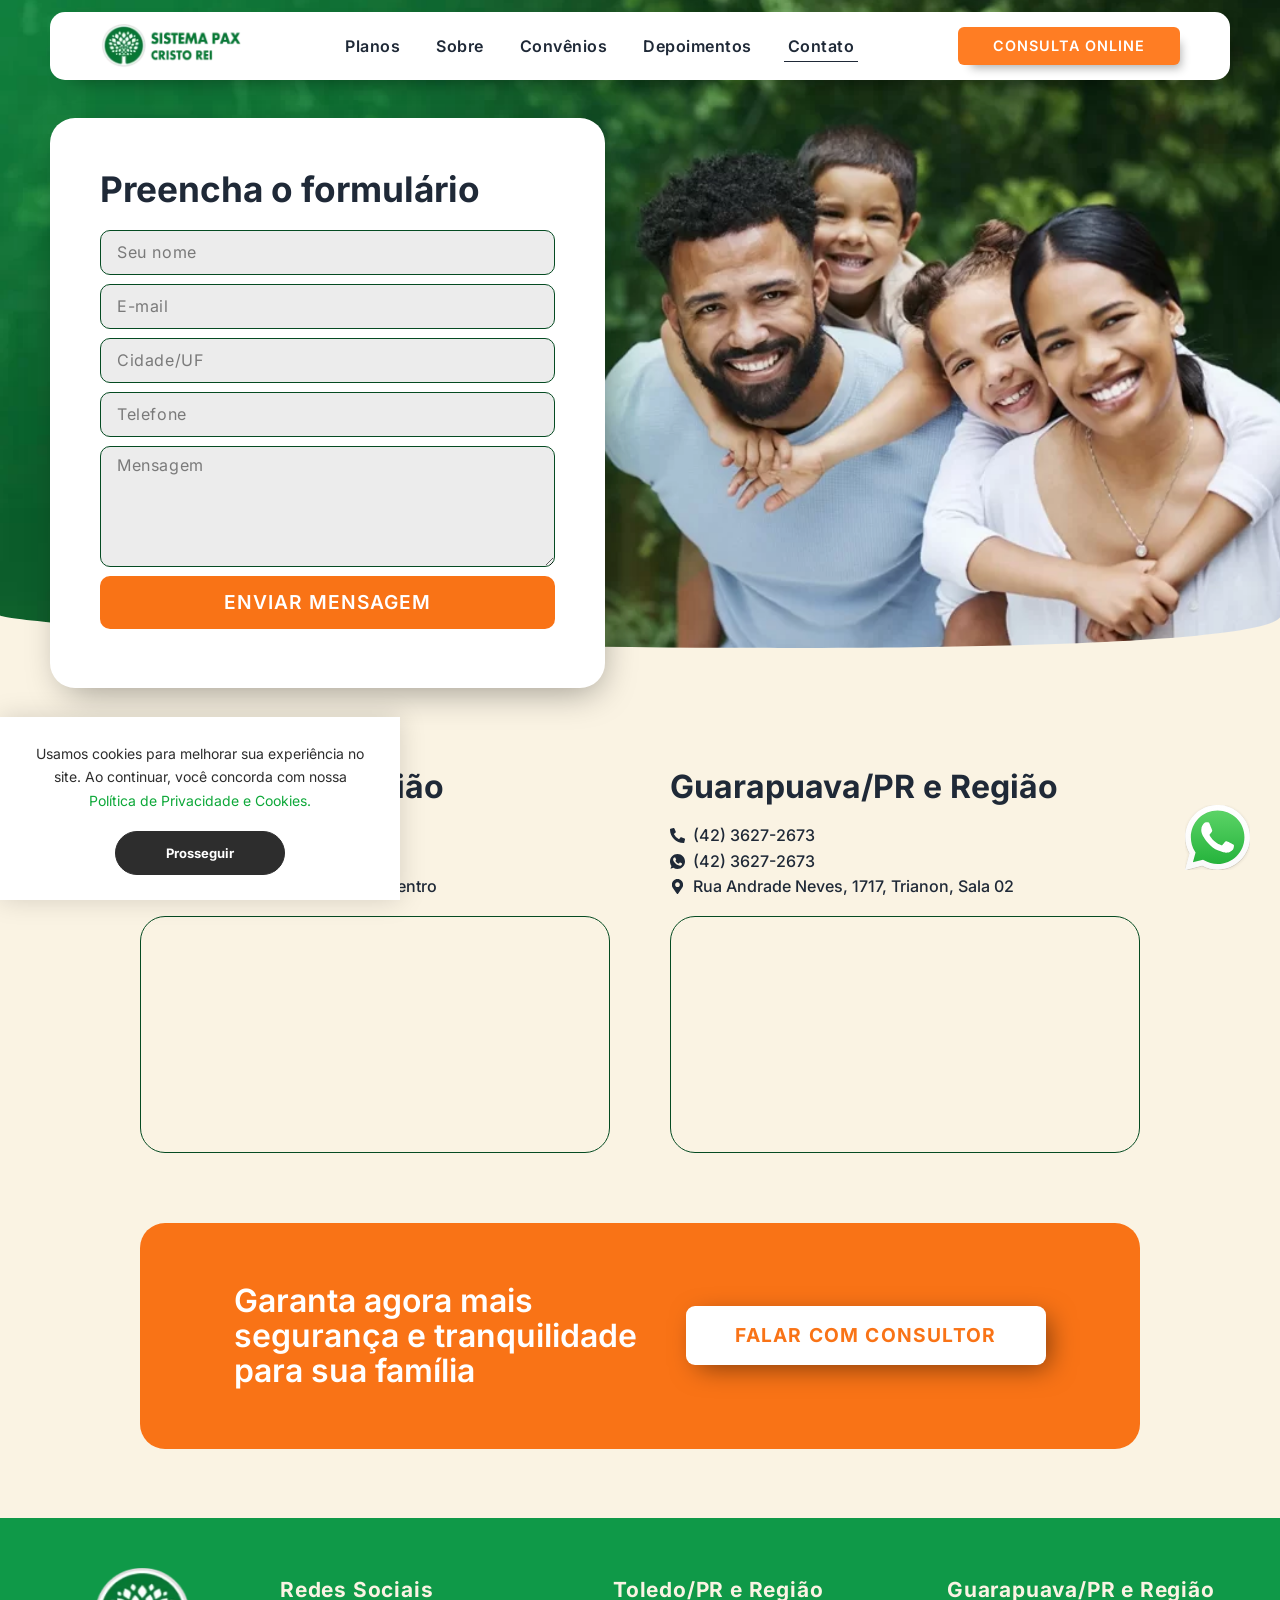
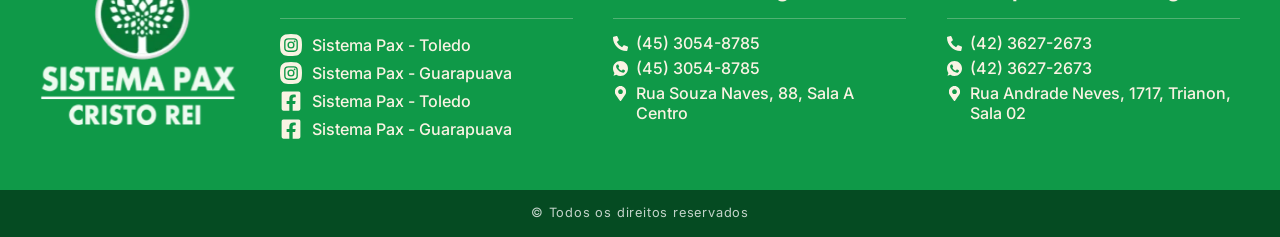
==== site/contato/index.html @ 71826736 "Site institucional do Sistema Pax Cristo Rei Recriação estática (HTML/CSS/JS puros) do site instituc" ====
<!DOCTYPE html>
<html lang="pt-BR">
<head>
  <meta charset="UTF-8">
  <meta name="viewport" content="width=device-width, initial-scale=1">
  <title>Contato - Sistema Pax Cristo Rei</title>
  <meta name="description" content="Entre em contato com o Sistema Pax Cristo Rei. Toledo/PR: (45) 3054-8785 - Rua Souza Naves, 88, Sala A Centro. Guarapuava/PR: (42) 3627-2673 - Rua Andrade Neves, 1717, Trianon, Sala 02.">
  <meta name="robots" content="follow, index, max-snippet:-1, max-video-preview:-1, max-image-preview:large">
  <link rel="canonical" href="https://sistemapaxcristorei.com.br/contato/">
  <meta property="og:locale" content="pt_BR">
  <meta property="og:type" content="website">
  <meta property="og:title" content="Contato - Sistema Pax Cristo Rei">
  <meta property="og:description" content="Entre em contato com o Sistema Pax Cristo Rei. Toledo/PR: (45) 3054-8785 - Rua Souza Naves, 88, Sala A Centro. Guarapuava/PR: (42) 3627-2673 - Rua Andrade Neves, 1717, Trianon, Sala 02.">
  <meta property="og:url" content="https://sistemapaxcristorei.com.br/contato/">
  <meta property="og:site_name" content="Sistema Pax Cristo Rei">
  <meta property="og:image" content="https://sistemapaxcristorei.com.br/assets/img/logotopo_2.webp">
  <meta name="twitter:card" content="summary_large_image">
  <meta name="twitter:title" content="Contato - Sistema Pax Cristo Rei">
  <meta name="twitter:description" content="Entre em contato com o Sistema Pax Cristo Rei. Toledo/PR: (45) 3054-8785 - Rua Souza Naves, 88, Sala A Centro. Guarapuava/PR: (42) 3627-2673 - Rua Andrade Neves, 1717, Trianon, Sala 02.">
  <link rel="icon" href="../assets/img/logotopo_5.webp" sizes="192x192">
  <link rel="apple-touch-icon" href="../assets/img/logotopo_5.webp">
  <link rel="preload" href="../assets/fonts/inter-latin.woff2" as="font" type="font/woff2" crossorigin>
  <link rel="stylesheet" href="../assets/css/style.css">
  <script>
    /* Liga as animações só quando há JavaScript e o sistema não pede "menos animações".
       Fica no <head> pra valer já na primeira pintura, sem piscar nada na tela. */
    try {
      if (!window.matchMedia('(prefers-reduced-motion: reduce)').matches) {
        document.documentElement.classList.add('anim');
      }
    } catch (e) { /* sem suporte: segue sem animação */ }
  </script>
  <script type="application/ld+json">
  {"@context":"https://schema.org","@graph":[{"@type":["Organization"],"@id":"https://sistemapaxcristorei.com.br/#organization","name":"Sistema Pax Cristo Rei","url":"https://sistemapaxcristorei.com.br/","logo":{"@type":"ImageObject","url":"https://sistemapaxcristorei.com.br/assets/img/logotopo_2.webp","width":341,"height":106},"openingHours":["Monday,Tuesday,Wednesday,Thursday,Friday,Saturday,Sunday 09:00-17:00"],"description":"Planos completos de assistência familiar e funeral, com benefícios que oferecem conforto, apoio e tranquilidade quando mais importa."},{"@type":"WebSite","@id":"https://sistemapaxcristorei.com.br/#website","url":"https://sistemapaxcristorei.com.br/","name":"Sistema Pax Cristo Rei","alternateName":"Sistema Pax","publisher":{"@id":"https://sistemapaxcristorei.com.br/#organization"},"inLanguage":"pt-BR"}]}
  </script>
  <!-- Google Tag Manager -->
  <script>(function(w,d,s,l,i){w[l]=w[l]||[];w[l].push({'gtm.start':new Date().getTime(),event:'gtm.js'});var f=d.getElementsByTagName(s)[0],j=d.createElement(s),dl=l!='dataLayer'?'&l='+l:'';j.async=true;j.src='https://www.googletagmanager.com/gtm.js?id='+i+dl;f.parentNode.insertBefore(j,f);})(window,document,'script','dataLayer','GTM-T6L82PLL');</script>
  <!-- End Google Tag Manager -->
</head>
<body class="page-contato">
  <noscript><iframe src="https://www.googletagmanager.com/ns.html?id=GTM-T6L82PLL" height="0" width="0" style="display:none;visibility:hidden"></iframe></noscript>
  <a class="skip-link" href="#content">Ir para o conteúdo</a>
  <div class="progresso" aria-hidden="true"></div>

  <header class="site-header">
    <div class="header-bar">
      <a class="header-logo" href="../" aria-label="Sistema Pax Cristo Rei - Início">
        <img src="../assets/img/logotopo_2.webp" srcset="../assets/img/logotopo_2-300x93.webp 300w, ../assets/img/logotopo_2.webp 341w" sizes="(max-width: 1024px) 147px, 141px" width="341" height="106" alt="Sistema Pax Cristo Rei">
      </a>
      <nav class="main-nav" aria-label="menu topo">
        <ul>
          <li><a href="../planos/">Planos</a></li>
          <li><a href="../sobre/">Sobre</a></li>
          <li><a href="../convenios/">Convênios</a></li>
          <li><a href="../depoimentos/">Depoimentos</a></li>
          <li><a href="../contato/" class="active" aria-current="page">Contato</a></li>
        </ul>
      </nav>
      <span class="header-divider" aria-hidden="true"></span>
      <a class="btn btn-header" href="https://sistemapaxcristorei.ailine.com.br/" target="_blank" rel="noopener">CONSULTA ONLINE</a>
    </div>
  </header>

  <main id="content">
<section class="hero hero-contato">
  <div class="container hero-inner">
    <div class="form-card">
      <h1>Preencha o formulário</h1>
      <form class="contact-form" id="contact-form" novalidate>
        <label class="sr-only" for="f-nome">Nome</label>
        <input id="f-nome" type="text" name="nome" placeholder="Seu nome" autocomplete="name">
        <label class="sr-only" for="f-email">Email</label>
        <input id="f-email" type="email" name="email" placeholder="E-mail" required autocomplete="email">
        <label class="sr-only" for="f-cidade">Cidade</label>
        <input id="f-cidade" type="text" name="cidade" placeholder="Cidade/UF" required>
        <label class="sr-only" for="f-telefone">Telefone</label>
        <input id="f-telefone" type="tel" name="telefone" placeholder="Telefone" required autocomplete="tel">
        <label class="sr-only" for="f-mensagem">Mensagem</label>
        <textarea id="f-mensagem" name="mensagem" rows="4" placeholder="Mensagem"></textarea>
        <input type="text" name="_honey" class="hp" tabindex="-1" autocomplete="off" aria-hidden="true">
        <button type="submit" class="btn-submit">Enviar mensagem</button>
        <p class="form-msg" role="status" aria-live="polite"></p>
      </form>
    </div>
  </div>
  <div class="shape shape-bottom shape-asym" aria-hidden="true"><svg viewBox="0 0 1000 100" preserveAspectRatio="none"><path d="M615.2,96.7C240.2,97.8,0,18.9,0,0v100h1000V0C1000,19.2,989.8,96,615.2,96.7z"/></svg></div>
</section>

<section class="contato-unidades">
  <div class="container contato-row">
    <div class="contato-col">
      <h2>Toledo/PR e Região</h2>
      <ul class="icon-list icon-list-dark">
        <li><a href="tel:+554530548785"><svg class="ico" viewBox="0 0 512 512" aria-hidden="true"><use href="#i-phone"/></svg><span>(45) 3054-8785</span></a></li>
        <li><a href="https://wa.me/554530548785" target="_blank" rel="noopener"><svg class="ico" viewBox="0 0 512 512" aria-hidden="true"><use href="#i-whatsapp"/></svg><span>(45) 3054-8785</span></a></li>
        <li><svg class="ico" viewBox="0 0 384 512" aria-hidden="true"><use href="#i-pin"/></svg><span>Rua Souza Naves, 88, Sala A Centro</span></li>
      </ul>
      <div class="map">
        <iframe loading="lazy" src="https://maps.google.com/maps?q=Rua%20Souza%20Naves%2C%2088%2C%20Sala%20A%20Centro%2C%20Toledo%20-%20PR&amp;t=m&amp;z=13&amp;output=embed&amp;iwloc=near" title="Rua Souza Naves, 88, Sala A Centro, Toledo - PR" aria-label="Rua Souza Naves, 88, Sala A Centro, Toledo - PR"></iframe>
      </div>
    </div>
    <div class="contato-col">
      <h2>Guarapuava/PR e Região</h2>
      <ul class="icon-list icon-list-dark">
        <li><a href="tel:+554236272673"><svg class="ico" viewBox="0 0 512 512" aria-hidden="true"><use href="#i-phone"/></svg><span>(42) 3627-2673</span></a></li>
        <li><a href="https://wa.me/554236272673" target="_blank" rel="noopener"><svg class="ico" viewBox="0 0 512 512" aria-hidden="true"><use href="#i-whatsapp"/></svg><span>(42) 3627-2673</span></a></li>
        <li><svg class="ico" viewBox="0 0 384 512" aria-hidden="true"><use href="#i-pin"/></svg><span>Rua Andrade Neves, 1717, Trianon, Sala 02</span></li>
      </ul>
      <div class="map">
        <iframe loading="lazy" src="https://maps.google.com/maps?q=Rua%20Andrade%20Neves%2C%201717%2C%20Trianon&amp;t=m&amp;z=13&amp;output=embed&amp;iwloc=near" title="Rua Andrade Neves, 1717, Trianon, Guarapuava - PR" aria-label="Rua Andrade Neves, 1717, Trianon, Guarapuava - PR"></iframe>
      </div>
    </div>
  </div>
</section>

<section class="section cta-sec ">
  <div class="container col-center">
    <div class="cta-box">
      <h2>Garanta agora mais segurança e tranquilidade para sua família</h2>
      <a class="btn btn-white btn-grow" href="https://wa.me/554236272673?text=Ol%C3%A1%2C%20vim%20pelo%20site%20e%20gostaria%20de%20mais%20informa%C3%A7%C3%B5es.%20Pode%20me%20ajudar%3F" target="_blank" rel="noopener">Falar com Consultor</a>
    </div>
  </div>
</section>

  </main>

  <footer class="site-footer">
    <div class="footer-main">
      <div class="footer-inner">
        <div class="footer-logo">
          <img src="../assets/img/group_21.webp" width="239" height="188" alt="Sistema Pax Cristo Rei" loading="lazy">
        </div>
        <div class="footer-col footer-col-social">
          <h2>Redes Sociais</h2>
          <ul class="icon-list icon-list-lg">
            <li><a href="https://www.instagram.com/sistemapaxtoledo" target="_blank" rel="noopener"><svg class="ico" viewBox="0 0 176 176" aria-hidden="true"><use href="#i-instagram"/></svg><span>Sistema Pax - Toledo</span></a></li>
            <li><a href="https://www.instagram.com/sistemapaxguarapuava" target="_blank" rel="noopener"><svg class="ico" viewBox="0 0 176 176" aria-hidden="true"><use href="#i-instagram"/></svg><span>Sistema Pax - Guarapuava</span></a></li>
            <li><a href="https://www.facebook.com/people/Sistema-Pax-Cristo-Rei-Toledo/61575638837953/" target="_blank" rel="noopener"><svg class="ico" viewBox="0 0 448 512" aria-hidden="true"><use href="#i-facebook"/></svg><span>Sistema Pax - Toledo</span></a></li>
            <li><a href="https://www.facebook.com/people/Sistema-Pax-Cristo-Rei-Guarapuava/61576049009469/" target="_blank" rel="noopener"><svg class="ico" viewBox="0 0 448 512" aria-hidden="true"><use href="#i-facebook"/></svg><span>Sistema Pax - Guarapuava</span></a></li>
          </ul>
        </div>
        <div class="footer-col">
          <h2>Toledo/PR e Região</h2>
          <ul class="icon-list">
            <li><a href="tel:+554530548785"><svg class="ico" viewBox="0 0 512 512" aria-hidden="true"><use href="#i-phone"/></svg><span>(45) 3054-8785</span></a></li>
            <li><a href="https://wa.me/554530548785" target="_blank" rel="noopener"><svg class="ico" viewBox="0 0 512 512" aria-hidden="true"><use href="#i-whatsapp"/></svg><span>(45) 3054-8785</span></a></li>
            <li><svg class="ico" viewBox="0 0 384 512" aria-hidden="true"><use href="#i-pin"/></svg><span>Rua Souza Naves, 88, Sala A Centro</span></li>
          </ul>
        </div>
        <div class="footer-col">
          <h2>Guarapuava/PR e Região</h2>
          <ul class="icon-list">
            <li><a href="tel:+554236272673"><svg class="ico" viewBox="0 0 512 512" aria-hidden="true"><use href="#i-phone"/></svg><span>(42) 3627-2673</span></a></li>
            <li><a href="https://wa.me/554236272673" target="_blank" rel="noopener"><svg class="ico" viewBox="0 0 512 512" aria-hidden="true"><use href="#i-whatsapp"/></svg><span>(42) 3627-2673</span></a></li>
            <li><svg class="ico" viewBox="0 0 384 512" aria-hidden="true"><use href="#i-pin"/></svg><span>Rua Andrade Neves, 1717, Trianon, Sala 02</span></li>
          </ul>
        </div>
      </div>
    </div>
    <div class="footer-bottom">
      <p>© Todos os direitos reservados</p>
    </div>
  </footer>

  <a class="whatsapp-float" href="https://wa.me/554236272673?text=Ol%C3%A1%2C%20vim%20pelo%20site%20e%20gostaria%20de%20mais%20informa%C3%A7%C3%B5es.%20Pode%20me%20ajudar%3F" target="_blank" rel="noopener" aria-label="Fale conosco pelo WhatsApp">
    <img src="../assets/img/whatsapp.svg" width="65" height="65" alt="">
  </a>

  <div class="cookie-banner" id="cookie-banner" role="dialog" aria-live="polite" aria-label="Aviso de cookies" hidden>
    <p>Usamos cookies para melhorar sua experiência no site. Ao continuar, você concorda com nossa <a href="../politica-de-privacidade-e-cookies/">Política de Privacidade e Cookies.</a></p>
    <button type="button" class="cookie-btn" id="cookie-accept">Prosseguir</button>
  </div>

  <svg width="0" height="0" style="position:absolute" aria-hidden="true">
    <defs>
      <symbol id="i-instagram" viewBox="0 0 176 176"><path d="M105.39,88.06A17.39,17.39,0,1,1,88,70.67,17.36,17.36,0,0,1,105.39,88.06Z"/><path d="M110.23,44.13H65.77a21.71,21.71,0,0,0-21.7,21.7v44.48A21.69,21.69,0,0,0,65.77,132h44.48a21.69,21.69,0,0,0,21.68-21.7V65.83A21.71,21.71,0,0,0,110.23,44.13ZM88,116.51a28.43,28.43,0,1,1,28.45-28.45A28.45,28.45,0,0,1,88,116.51Zm28.61-49.87a7,7,0,1,1,7-7A7,7,0,0,1,116.61,66.64Z"/><path d="M171.64,40.85C167.69,25,151,8.31,135.15,4.36A262,262,0,0,0,88,0,262.18,262.18,0,0,0,40.85,4.36C25,8.31,8.32,25,4.37,40.85a256.4,256.4,0,0,0,0,94.3C8.32,151,25,167.7,40.85,171.64A262.18,262.18,0,0,0,88,176q6.7,0,13.4-.35a268.710,268.710,0,0,0,33.75-4c15.89-3.94,32.54-20.6,36.490-36.49A261.54,261.54,0,0,0,176,86.48,261.1,261.1,0,0,0,171.64,40.85ZM143,110.29a32.81,32.81,0,0,1-32.77,32.77H65.77A32.81,32.81,0,0,1,33,110.29V65.83A32.81,32.81,0,0,1,65.77,33.06h44.46A32.81,32.81,0,0,1,143,65.83Z"/></symbol>
      <symbol id="i-facebook" viewBox="0 0 448 512"><path d="M400 32H48A48 48 0 0 0 0 80v352a48 48 0 0 0 48 48h137.25V327.69h-63V256h63v-54.64c0-62.15 37-96.48 93.67-96.48 27.14 0 55.52 4.84 55.52 4.84v61h-31.27c-30.81 0-40.42 19.12-40.42 38.73V256h68.78l-11 71.69h-57.78V480H400a48 48 0 0 0 48-48V80a48 48 0 0 0-48-48z"/></symbol>
      <symbol id="i-phone" viewBox="0 0 512 512"><path d="M497.39 361.8l-112-48a24 24 0 0 0-28 6.9l-49.6 60.6A370.66 370.66 0 0 1 130.6 204.11l60.6-49.6a23.94 23.94 0 0 0 6.9-28l-48-112A24.16 24.16 0 0 0 122.6.61l-104 24A24 24 0 0 0 0 48c0 256.5 207.9 464 464 464a24 24 0 0 0 23.4-18.6l24-104a24.29 24.29 0 0 0-14.01-27.6z"/></symbol>
      <symbol id="i-whatsapp" viewBox="0 0 512 512"><path d="M256.064,0h-0.128C114.784,0,0,114.816,0,256c0,56,18.048,107.904,48.736,150.048l-31.904,95.104l98.4-31.456C155.712,496.512,204,512,256.064,512C397.216,512,512,397.152,512,256S397.216,0,256.064,0z M405.024,361.504c-6.176,17.44-30.688,31.904-50.24,36.128c-13.376,2.848-30.848,5.12-89.664-19.264C189.888,347.2,141.44,270.752,137.664,265.792c-3.616-4.96-30.4-40.48-30.4-77.216s18.656-54.624,26.176-62.304c6.176-6.304,16.384-9.184,26.176-9.184c3.168,0,6.016,0.16,8.576,0.288c7.52,0.32,11.296,0.768,16.256,12.64c6.176,14.88,21.216,51.616,23.008,55.392c1.824,3.776,3.648,8.896,1.088,13.856c-2.4,5.12-4.512,7.392-8.288,11.744c-3.776,4.352-7.36,7.68-11.136,12.352c-3.456,4.064-7.36,8.416-3.008,15.936c4.352,7.36,19.392,31.904,41.536,51.616c28.576,25.44,51.744,33.568,60.032,37.024c6.176,2.56,13.536,1.952,18.048-2.848c5.728-6.176,12.8-16.416,20-26.496c5.12-7.232,11.584-8.128,18.368-5.568c6.912,2.4,43.488,20.48,51.008,24.224c7.52,3.776,12.48,5.568,14.304,8.736C411.2,329.152,411.2,344.032,405.024,361.504z"/></symbol>
      <symbol id="i-pin" viewBox="0 0 384 512"><path d="M172.268 501.67C26.97 291.031 0 269.413 0 192 0 85.961 85.961 0 192 0s192 85.961 192 192c0 77.413-26.97 99.031-172.268 309.67-9.535 13.774-29.93 13.773-39.464 0zM192 272c44.183 0 80-35.817 80-80s-35.817-80-80-80-80 35.817-80 80 35.817 80 80 80z"/></symbol>
      <symbol id="i-plus" viewBox="0 0 448 512"><path d="M416 208H272V64c0-17.67-14.33-32-32-32h-32c-17.67 0-32 14.33-32 32v144H32c-17.67 0-32 14.33-32 32v32c0 17.67 14.33 32 32 32h144v144c0 17.67 14.33 32 32 32h32c17.67 0 32-14.330 32-32V304h144c17.67 0 32-14.33 32-32v-32c0-17.67-14.33-32-32-32z"/></symbol>
      <symbol id="i-minus" viewBox="0 0 448 512"><path d="M416 208H32c-17.67 0-32 14.33-32 32v32c0 17.67 14.33 32 32 32h384c17.67 0 32-14.33 32-32v-32c0-17.67-14.33-32-32-32z"/></symbol>
      <symbol id="i-chev-left" viewBox="0 0 1000 1000"><path d="M646 125C629 125 613 133 604 142L308 442C296 454 292 471 292 487 292 504 296 521 308 533L604 854C617 867 629 875 646 875 663 875 679 871 692 858 704 846 713 829 713 812 713 796 708 779 692 767L438 487 692 225C700 217 708 204 708 187 708 171 704 154 692 142 675 129 663 125 646 125Z"/></symbol>
      <symbol id="i-chev-right" viewBox="0 0 1000 1000"><path d="M696 533C708 521 713 504 713 487 713 471 708 454 696 446L400 146C388 133 375 125 354 125 338 125 325 129 313 142 300 154 292 171 292 187 292 204 296 221 308 233L563 492 304 771C292 783 288 800 288 817 288 833 296 850 308 863 321 871 338 875 354 875 371 875 388 867 400 854L696 533Z"/></symbol>
    </defs>
  </svg>

  <script src="../assets/js/main.js" defer></script>
</body>
</html>
---- site/assets/css/style.css ----
/* ==========================================================================
   Sistema Pax Cristo Rei — folha de estilos
   Valores (cores, tamanhos, espaçamentos e breakpoints) replicados do site
   original em Elementor. Breakpoints: 1366 · 1200 · 1024 · 880 · 767
   ========================================================================== */

/* ---------- Fontes (Inter variável, hospedada localmente) ---------- */
@font-face { font-family: 'Inter'; font-style: normal; font-weight: 100 900; font-display: swap;
  src: url(../fonts/inter-latin-ext.woff2) format('woff2');
  unicode-range: U+0100-02BA, U+02BD-02C5, U+02C7-02CC, U+02CE-02D7, U+02DD-02FF, U+0304, U+0308, U+0329, U+1D00-1DBF, U+1E00-1E9F, U+1EF2-1EFF, U+2020, U+20A0-20AB, U+20AD-20C0, U+2113, U+2C60-2C7F, U+A720-A7FF; }
@font-face { font-family: 'Inter'; font-style: normal; font-weight: 100 900; font-display: swap;
  src: url(../fonts/inter-latin.woff2) format('woff2');
  unicode-range: U+0000-00FF, U+0131, U+0152-0153, U+02BB-02BC, U+02C6, U+02DA, U+02DC, U+0304, U+0308, U+0329, U+2000-206F, U+20AC, U+2122, U+2191, U+2193, U+2212, U+2215, U+FEFF, U+FFFD; }
@font-face { font-family: 'Inter'; font-style: italic; font-weight: 100 900; font-display: swap;
  src: url(../fonts/inter-latin-ext-italic.woff2) format('woff2');
  unicode-range: U+0100-02BA, U+02BD-02C5, U+02C7-02CC, U+02CE-02D7, U+02DD-02FF, U+0304, U+0308, U+0329, U+1D00-1DBF, U+1E00-1E9F, U+1EF2-1EFF, U+2020, U+20A0-20AB, U+20AD-20C0, U+2113, U+2C60-2C7F, U+A720-A7FF; }
@font-face { font-family: 'Inter'; font-style: italic; font-weight: 100 900; font-display: swap;
  src: url(../fonts/inter-latin-italic.woff2) format('woff2');
  unicode-range: U+0000-00FF, U+0131, U+0152-0153, U+02BB-02BC, U+02C6, U+02DA, U+02DC, U+0304, U+0308, U+0329, U+2000-206F, U+20AC, U+2122, U+2191, U+2193, U+2212, U+2215, U+FEFF, U+FFFD; }

/* ---------- Tokens ---------- */
:root {
  --primary: #0F9948;
  --secondary: #054B22;
  --text: #1F2937;
  --accent: #F97316;
  --cream: #FAF3E3;
  --white: #FFFFFF;
  --card-green: #0A6B32;
  --faq-bg: #EBE1CB;
  --container: 1280px;
  --shadow-card: 2px 18px 24px -10px rgba(0, 0, 0, .24);
  --shadow-btn: 7px 7px 27px -5px rgba(0, 0, 0, .5);
  --grad-orange: linear-gradient(148deg, #FF8531 0%, #DA610D 100%);
}

/* ---------- Base ---------- */
*, *::before, *::after { box-sizing: border-box; }
html, body { width: 100%; overflow-x: hidden; }
html { -webkit-text-size-adjust: 100%; }
body {
  margin: 0;
  font-family: 'Inter', -apple-system, BlinkMacSystemFont, 'Segoe UI', Roboto, 'Helvetica Neue', Arial, sans-serif;
  font-size: 16px;
  line-height: 1.5;
  color: #333;
  background-color: var(--cream);
  -webkit-font-smoothing: antialiased;
  -moz-osx-font-smoothing: grayscale;
}
h1, h2, h3, h4, h5, h6 { margin: 0; line-height: 1.2; font-weight: 700; color: inherit; }
p { margin: 0; }
img { max-width: 100%; height: auto; border: 0; vertical-align: middle; }
a { color: var(--primary); text-decoration: none; }
button { font: inherit; }
[hidden] { display: none !important; }
.sr-only, .hp { position: absolute !important; width: 1px; height: 1px; padding: 0; margin: -1px; overflow: hidden; clip: rect(0 0 0 0); white-space: nowrap; border: 0; }

body::-webkit-scrollbar { width: 10px; }
body::-webkit-scrollbar-track { background: var(--cream); }
body::-webkit-scrollbar-thumb { background-color: #10873F; border-radius: 10px; border: 1px solid var(--cream); }

.skip-link { position: absolute; left: -9999px; top: 0; z-index: 1000; padding: 12px 20px; background: var(--white); color: var(--text); border-radius: 0 0 8px 0; }
.skip-link:focus { left: 0; }
:focus-visible { outline: 2px solid var(--accent); outline-offset: 3px; }

.container { width: 100%; max-width: var(--container); margin-inline: auto; position: relative; }
.col-center { display: flex; flex-direction: column; align-items: center; }
.section { position: relative; }

/* ---------- Botões ---------- */
.btn {
  display: inline-flex; align-items: center; justify-content: center; text-align: center;
  font-family: 'Inter', sans-serif; line-height: 1; text-decoration: none; cursor: pointer;
  transition: transform .3s, background-color .3s, color .3s;
}
.btn-grow:hover, .btn-grow:focus-visible { transform: scale(1.1); }
.btn-orange {
  width: 424px; max-width: 100%; padding: 18px;
  font-size: 1.3em; font-weight: 700; text-transform: uppercase; letter-spacing: 1.2px; color: var(--white);
  background-image: var(--grad-orange); border: 1px solid #C5621E; border-radius: 9px; box-shadow: var(--shadow-btn);
}
.btn-green {
  width: 358px; max-width: 100%; padding: 18px;
  font-size: 1.1em; font-weight: 700; text-transform: uppercase; letter-spacing: 1px; line-height: 1;
  color: var(--white); background-color: var(--primary); border: 1px solid var(--secondary); border-radius: 9px; box-shadow: var(--shadow-btn);
}
.btn-white {
  width: 377px; max-width: 100%; padding: 20px;
  font-size: 1.3em; font-weight: 700; text-transform: uppercase; letter-spacing: 1.2px;
  color: var(--accent); background-color: var(--white); border: 0; border-radius: 9px; box-shadow: var(--shadow-btn);
}

/* ==========================================================================
   Cabeçalho
   ========================================================================== */
.site-header { position: relative; z-index: 99; padding: 0; }
.header-bar {
  max-width: var(--container); margin: 12px auto 0;
  display: flex; flex-direction: row; align-items: center; justify-content: space-between; gap: 20px;
  padding: 15px 50px; background: var(--white); border-radius: 15px;
  box-shadow: 11px 10px 22px -13px rgba(0, 0, 0, .5);
}
.header-logo { display: block; width: 141px; flex: 0 0 auto; order: 1; }
.header-logo img { width: 100%; display: block; }
.main-nav { width: 65%; order: 2; }
.main-nav ul { list-style: none; margin: 0; padding: 0; display: flex; flex-wrap: wrap; justify-content: center; }
.main-nav li { margin: 0 12.5px; }
.main-nav a {
  position: relative; display: block; padding: 6px 5px;
  font-size: 1em; font-weight: 600; letter-spacing: .5px; line-height: 20px; color: var(--text);
}
.main-nav a::after {
  content: ''; position: absolute; left: 0; bottom: 0; width: 100%; height: 1px;
  background-color: var(--text); opacity: 0; transition: opacity .3s;
}
.main-nav a:hover::after, .main-nav a:focus-visible::after, .main-nav a.active::after { opacity: 1; }
.header-divider { display: none; order: 3; }
.btn-header {
  order: 4; width: 222px; flex: 0 0 auto; padding: 12px;
  font-size: .9em; font-weight: 600; letter-spacing: 1px; color: var(--white); line-height: 1;
  background-color: #FF7D23; border-radius: 6px; box-shadow: 7px 9px 10px -6px rgba(0, 0, 0, .31);
}
.btn-header:hover, .btn-header:focus-visible { background-color: #FF8B3B; }

/* ==========================================================================
   Hero (primeira dobra) + divisória curva
   ========================================================================== */
.hero {
  position: relative; display: flex; flex-direction: column; justify-content: center;
  min-height: 710px; margin-top: -94px;
  background-color: #34A577; background-position: center center; background-repeat: no-repeat; background-size: cover;
}
.hero-home { background-image: url(../img/ses-1-desktop-1.webp); }
.hero-planos { background-image: url(../img/ses-1-desktop.webp); }
.hero-sobre { background-image: url(../img/ses-1-desktop-4.webp); }
.hero-contato { background-image: url(../img/ses-1-desktop-3.webp); min-height: 600px; padding-top: 120px; }
.hero-convenios { background-image: url(../img/ses-1-desktop-3.webp); }
.hero-inner { display: flex; flex-direction: column; align-items: flex-start; gap: 20px; z-index: 3; }
.hero-text { width: 491px; max-width: 100%; margin-top: 30px; }
.hero-text h1 { font-size: 2.9em; font-weight: 700; color: var(--white); margin-bottom: .5rem; }
.hero-text p { font-size: 1.1em; font-weight: 500; line-height: 1.3em; letter-spacing: .5px; color: var(--white); }
.hero-planos .hero-text { width: 481px; }
.hero-planos .hero-text h1 { font-size: 2.4em; }
.hero-planos .hero-btn { width: 486px; }
.hero-sobre .hero-text h1 { font-size: 2.5em; }

.shape { position: absolute; left: 0; width: 100%; overflow: hidden; line-height: 0; direction: ltr; pointer-events: none; z-index: 2; }
.shape-bottom { bottom: -1px; }
.shape svg { display: block; width: calc(100% + 1.3px); position: relative; left: 50%; transform: translateX(-50%); }
.shape path { fill: var(--cream); }
.shape-asym svg { height: 34px; }
.shape-curve svg { width: calc(133% + 1.3px); height: 98px; }

/* ---------- Títulos de seção ---------- */
.section-head { width: 558px; max-width: 100%; margin-bottom: 40px; text-align: center; color: var(--text); }
.section-head h2, .section-head .h2 { font-size: 2.4em; font-weight: 700; margin-bottom: .5rem; }
.section-head p { font-size: 1.1em; font-weight: 500; line-height: 1.3em; letter-spacing: .5px; }
.section-head-light { width: 519px; margin-bottom: 60px; color: var(--cream); }
.section-head-light h2 { font-size: 2.1em; }
.section-head-light p { font-weight: 400; }

/* ---------- Card dividido (imagem | texto) ---------- */
.split-card {
  position: relative; z-index: 9; display: flex; flex-direction: row; width: 100%;
  background-color: var(--primary); border: 1px solid var(--cream); border-radius: 30px;
  box-shadow: var(--shadow-card); overflow: hidden;
}
.split-img { position: relative; flex: 0 0 50%; min-height: 190px; overflow: hidden; background-color: var(--card-green); }
.split-img-foto { position: absolute; inset: 0; width: 100%; height: 100%; object-fit: cover; display: block; transition: transform .7s cubic-bezier(.2, .7, .3, 1); }
.split-card:hover .split-img-foto { transform: scale(1.06); }
.split-body { flex: 0 0 50%; display: flex; flex-direction: column; justify-content: space-between; gap: 20px; padding: 67px; color: var(--cream); }
.split-body h3 { font-size: 2.1em; font-weight: 700; margin-bottom: .5rem; }
.split-body p { font-size: 1.1em; font-weight: 400; line-height: 1.3em; letter-spacing: .5px; }
.split-body > div { width: 338px; max-width: 100%; }
.split-body a:not(.btn) { color: inherit; text-decoration: underline; }

/* ==========================================================================
   Início
   ========================================================================== */
.home-planos { padding-top: 90px; }
.split-card-overlap { margin-bottom: -70px; }

.home-beneficios { padding: 150px 0 140px; background-color: var(--primary); overflow: hidden; }
.home-beneficios::before {
  content: ''; position: absolute; inset: 0; z-index: 0;
  background-image: url(../img/bg.webp); background-position: center center; background-size: cover;
  opacity: .06; mix-blend-mode: multiply;
}
.home-beneficios > .container { z-index: 1; }
.benefit-grid { display: flex; flex-direction: row; justify-content: space-between; gap: 35px; width: 100%; }
.benefit-card {
  width: 23%; padding: 30px 30px 40px; border-radius: 25px; background-color: var(--card-green); color: var(--cream);
}
.benefit-card img { display: block; width: 30%; margin: -60px 0 18px; transition: transform .3s; }
.benefit-card h3 { font-size: 1.6em; font-weight: 600; margin-bottom: 9px; }
.benefit-card p { font-size: 1em; font-weight: 400; line-height: 1.3em; letter-spacing: .5px; }
.btn-planos { width: 533px; margin-top: 60px; padding: 19px; }

.home-embreve { padding: 90px 0; }
.home-embreve .container { max-width: 1240px; }
.split-card-orange { background-color: transparent; background-image: linear-gradient(180deg, var(--accent) 0%, #D36112 100%); }
.split-body-wide { padding: 90px; }
.split-body-wide > div { width: 100%; }
.split-video { position: relative; overflow: hidden; background: transparent; }
.split-video iframe {
  position: absolute; top: 50%; left: 50%; border: 0; pointer-events: none;
  width: 177.78%; height: 100%; min-width: 100%; min-height: 56.25vw; transform: translate(-50%, -50%);
}

.home-depoimentos { padding: 0 0 0; }

.home-convenios { padding: 60px 0; }
.convenios-row { display: flex; flex-direction: row; justify-content: center; align-items: center; gap: 50px; }
.convenios-text { width: 36%; color: var(--text); }
.convenios-text h2 { font-size: 2.4em; font-weight: 700; margin-bottom: .5rem; }
.convenios-text p { font-size: 1.1em; font-weight: 500; line-height: 1.3em; letter-spacing: .5px; margin-bottom: 30px; }
.convenios-img { width: 42%; }
.convenios-img img { width: 100%; }

.home-faq { padding: 90px 0; background-color: var(--faq-bg); }
.home-faq .col-center { gap: 40px; }
.faq-title { width: 49%; text-align: center; font-size: 2.4em; font-weight: 700; line-height: 1.1em; color: var(--text); }

/* ---------- Accordion (Perguntas frequentes) ---------- */
.accordion { width: 900px; max-width: 100%; display: flex; flex-direction: column; gap: 8px; }
.acc-item { border-radius: 12px; }
.acc-item summary {
  display: flex; align-items: center; gap: 10px; padding: 15px; cursor: pointer; list-style: none;
  background-color: var(--primary); color: var(--cream); border-radius: 12px;
  font-size: 1em; font-weight: 400; letter-spacing: 1px; line-height: 1.5;
}
.acc-item summary::-webkit-details-marker { display: none; }
.acc-icon { display: inline-flex; width: 15px; flex: 0 0 15px; }
.acc-icon svg { width: 15px; height: 15px; fill: var(--cream); }
.acc-item .i-open { display: none; }
.acc-item[open] .i-open { display: block; }
.acc-item[open] .i-closed { display: none; }
.acc-content {
  margin-top: 0; padding: 17px; background: var(--white); border-radius: 12px; overflow: hidden;
  font-size: 1em; font-weight: 400; line-height: 1.3em; color: var(--text);
}

/* ---------- Carrossel de depoimentos ---------- */
.carousel { position: relative; width: 100%; padding-bottom: 30px; --per-view: 3; --gap: 34px; }
.carousel-viewport { width: calc(100% - 40px); margin: 0 auto; overflow: hidden; }
.carousel-track { display: flex; gap: var(--gap); transition: transform .5s ease; will-change: transform; }
.carousel-slide {
  flex: 0 0 calc((100% - (var(--per-view) - 1) * var(--gap)) / var(--per-view));
  background: var(--white); border-radius: 20px; padding: 32px;
}
.testimonial { margin: 0; }
.testimonial-text { margin: 0; font-size: 1em; font-style: italic; line-height: 1.5; color: var(--text); }
.testimonial-footer { display: flex; align-items: center; margin-top: 20px; }
.testimonial-footer img { width: 50px; height: 50px; border-radius: 50%; object-fit: cover; flex: 0 0 50px; }
.testimonial-footer cite { display: flex; flex-direction: column; padding-inline-start: 20px; font-style: normal; font-size: 14px; line-height: 1.5; }
.t-name { font-weight: 700; color: var(--text); letter-spacing: .5px; }
.t-title { font-weight: 400; color: var(--primary); }
.carousel-btn {
  position: absolute; top: calc(50% - 15px); transform: translateY(-50%); z-index: 2;
  display: inline-flex; align-items: center; justify-content: center; width: 20px; height: 20px;
  padding: 0; background: none; border: 0; cursor: pointer; color: var(--text);
}
.carousel-btn svg { width: 20px; height: 20px; fill: var(--text); }
.carousel-prev { left: 0; }
.carousel-next { right: 0; }
.carousel-dots { position: absolute; bottom: 0; left: 0; right: 0; display: flex; justify-content: center; gap: 10px; }
.carousel-dots button {
  width: 6px; height: 6px; padding: 0; border: 0; border-radius: 50%; background: #000; opacity: .2; cursor: pointer; transition: opacity .3s;
}
.carousel-dots button[aria-selected="true"] { opacity: 1; }

/* ---------- Faixa CTA laranja ---------- */
.cta-sec { padding: 90px 0; }
.cta-sobre { padding: 60px 0 80px; }
.cta-box {
  width: 1000px; max-width: 100%; display: flex; flex-direction: row; justify-content: center; align-items: center; gap: 35px;
  padding: 60px 80px; border-radius: 25px; background-color: var(--accent);
}
.cta-box h2 { width: 49%; font-size: 2em; font-weight: 600; line-height: 1.1em; color: var(--white); }

/* ==========================================================================
   Planos
   ========================================================================== */
.planos-beneficios { padding-top: 90px; }
.planos-beneficios .section-head { margin-bottom: 30px; }
.plan-list { width: 1150px; max-width: 100%; display: flex; flex-direction: column; gap: 30px; }
.plan-list .split-img { border-radius: 0; }
.plan-list .split-body { padding: 50px; justify-content: center; }
.plan-list .split-body > div { width: 100%; }
.plan-list .split-body h3 { font-size: 2em; }

/* ==========================================================================
   Sobre
   ========================================================================== */
.sobre-video-sec { position: relative; z-index: 5; }
.video-embed { position: relative; overflow: hidden; background: #000; }
.video-embed iframe { position: absolute; inset: 0; width: 100%; height: 100%; border: 0; }
.video-play { position: absolute; inset: 0; width: 100%; height: 100%; padding: 0; border: 0; cursor: pointer; background: #000; }
.video-play img { width: 100%; height: 100%; object-fit: cover; opacity: .9; transition: opacity .3s; }
.video-play:hover img { opacity: 1; }
.video-play-icon {
  position: absolute; top: 50%; left: 50%; width: 68px; height: 48px; transform: translate(-50%, -50%);
  background: rgba(33, 33, 33, .8); border-radius: 14px; transition: background .3s;
}
.video-play-icon::after {
  content: ''; position: absolute; top: 50%; left: 54%; transform: translate(-50%, -50%);
  border-style: solid; border-width: 11px 0 11px 19px; border-color: transparent transparent transparent #fff;
}
.video-play:hover .video-play-icon { background: #f00; }
.video-sobre { width: 900px; max-width: 100%; aspect-ratio: 16 / 9; margin-top: -60px; border-radius: 30px; }
.unidades-title { margin-top: 40px; text-align: center; font-size: 2.4em; font-weight: 700; text-transform: uppercase; color: var(--text); }

.unidade { padding: 60px 0 100px; overflow: hidden; }
.unidade-toledo { padding: 100px 0; background-color: #FFFCF7; border-top: 1px solid #1F29372E; }
.unidade-row { display: flex; flex-flow: row wrap; justify-content: space-around; align-items: center; gap: 50px; }
.unidade-text { width: 39%; color: var(--text); margin-bottom: 20px; }
.unidade-text h3 { font-size: 2.2em; font-weight: 700; margin-bottom: .5rem; }
.unidade-text p { font-size: 1.1em; font-weight: 500; line-height: 1.4em; letter-spacing: .5px; }
.unidade-img { width: 50%; }
.unidade-img img { width: 100%; border-radius: 30px; }

/* faixa contínua de fotos circulares */
.marquee { width: 100%; --per-view: 6; --gap: 0px; --speed: 5s; }
.marquee-track { display: flex; gap: var(--gap); width: max-content; animation: marquee calc(var(--count, 6) * var(--speed)) linear infinite; }
.marquee img {
  width: calc((min(100vw, var(--container)) - (var(--per-view) - 1) * var(--gap)) / var(--per-view));
  aspect-ratio: 1; object-fit: cover; border-radius: 50%; flex: 0 0 auto;
}
.marquee:hover .marquee-track { animation-play-state: paused; }
@keyframes marquee { from { transform: translateX(0); } to { transform: translateX(var(--shift, -50%)); } }

/* ==========================================================================
   Depoimentos
   ========================================================================== */
.depo-sec { padding: 90px 0 50px; }
.depo-sec .container { max-width: 1200px; }
.depo-sec .section-head { margin-bottom: 40px; }
.depo-carousel-wrap { width: 100%; }
.depo-videos-sec { padding: 0; }
.depo-videos { max-width: 1166px; display: flex; flex-flow: row wrap; justify-content: space-between; align-items: center; gap: 40px; }
.video-short { width: 30%; aspect-ratio: 9 / 16; border-radius: 25px; }

/* ==========================================================================
   Contato
   ========================================================================== */
.hero-contato .hero-inner { align-items: flex-start; }
.form-card {
  width: 45%; margin: 50px 0 -60px; padding: 60px; background: var(--white); border-radius: 25px;
  box-shadow: 4px 12px 36px -10px rgba(0, 0, 0, .4); position: relative; z-index: 9;
}
.form-card h1 { font-size: 2.2em; font-weight: 700; color: var(--text); margin-bottom: 20px; }
.contact-form { display: flex; flex-direction: column; gap: 9px; }
.contact-form input, .contact-form textarea {
  width: 100%; padding: 5px 16px; font-family: inherit; font-size: 1em; font-weight: 400; line-height: 1.7em; letter-spacing: .6px;
  color: var(--text); background-color: #ECECEC; border: 1px solid var(--secondary); border-radius: 10px; outline: none;
  min-height: 45px; transition: border-color .3s, box-shadow .3s;
}
.contact-form textarea { resize: vertical; min-height: 120px; }
.contact-form input::placeholder, .contact-form textarea::placeholder { color: #7a7a7a; opacity: 1; }
.contact-form input:focus, .contact-form textarea:focus { box-shadow: 0 0 0 2px rgba(15, 153, 72, .35); }
.contact-form .invalid { border-color: #d63638; box-shadow: 0 0 0 2px rgba(214, 54, 56, .2); }
.btn-submit {
  width: 100%; padding: 17px; cursor: pointer; border: 0; border-radius: 10px;
  font-size: 1.2em; font-weight: 600; text-transform: uppercase; letter-spacing: 1px; line-height: 1; color: #fff;
  background-color: var(--accent); transition: background-color .3s;
}
.btn-submit:hover, .btn-submit:focus-visible { background-color: var(--primary); }
.btn-submit[disabled] { opacity: .7; cursor: wait; }
.form-msg { font-size: .95em; line-height: 1.4; min-height: 0; color: var(--primary); }
.form-msg.error { color: #d63638; }

.contato-unidades { padding-top: 150px; }
.contato-row { max-width: 1000px; display: flex; flex-direction: row; justify-content: space-between; align-items: flex-start; gap: 40px; }
.contato-col { width: 47%; display: flex; flex-direction: column; gap: 20px; }
.contato-col h2 { font-size: 2em; font-weight: 700; color: var(--text); }
.map { border: 1px solid var(--secondary); border-radius: 25px; overflow: hidden; line-height: 0; }
.map iframe { width: 100%; height: 235px; border: 0; }

/* ---------- Lista com ícones ---------- */
.icon-list { list-style: none; margin: 0; padding: 0; }
.icon-list li { display: flex; align-items: flex-start; }
.icon-list li + li { margin-top: 6px; }
.icon-list a { display: flex; align-items: flex-start; color: inherit; }
.icon-list .ico { width: 15px; height: 15px; flex: 0 0 15px; margin: 2px 8px 0 0; fill: currentColor; }
.icon-list span { font-size: 1em; font-weight: 500; line-height: 1.2em; }
.icon-list-dark { color: var(--text); }
.icon-list-lg .ico { width: 22px; height: 22px; flex-basis: 22px; margin: 0 10px 0 0; }
.icon-list-lg span { font-size: 1.1em; line-height: 22px; }

/* ==========================================================================
   Convênios
   ========================================================================== */
.convenios-sec { padding-top: 90px; }
.tabs { width: 1000px; max-width: 100%; }
.tab-list { display: flex; justify-content: center; flex-wrap: wrap; gap: 12px; margin-bottom: 25px; }
.tab-list button {
  padding: 15px 28px; border: 1px solid var(--primary); border-radius: 12px; cursor: pointer;
  font-size: 1em; font-weight: 600; letter-spacing: 1px; color: var(--primary); background: var(--white); transition: background-color .3s, color .3s;
}
.tab-list button:hover { background: #e7f5ec; }
.tab-list button[aria-selected="true"] { background: var(--primary); color: var(--cream); }
.tab-panel { background: var(--white); border-radius: 25px; padding: 40px; box-shadow: var(--shadow-card); color: var(--text); }
.conv-list { list-style: none; margin: 0; padding: 0; display: grid; grid-template-columns: repeat(auto-fill, minmax(260px, 1fr)); gap: 14px; }
.conv-list:empty { display: none; }
.conv-item { display: flex; flex-direction: column; gap: 4px; padding: 16px 20px; border-radius: 12px; background: var(--cream); }
.conv-item strong { font-weight: 700; color: var(--secondary); }
.conv-item span { font-size: .95em; }
.conv-empty { display: flex; flex-direction: column; align-items: center; gap: 25px; text-align: center; font-size: 1.1em; line-height: 1.4; }
.conv-list:not(:empty) + .conv-empty { display: none; }

/* ==========================================================================
   Política
   ========================================================================== */
.policy-sec { padding: 70px 0 90px; }
.policy h1 { font-size: 2.3em; font-weight: 800; color: var(--primary); margin-bottom: 30px; }
.policy h2 { font-size: 2rem; font-weight: 500; color: #333; margin: .5rem 0 1rem; }
.policy h3 { font-size: 1.75rem; font-weight: 500; color: #333; margin: 1.5rem 0 1rem; }
.policy p { font-size: 1em; line-height: 1.5; color: #333; margin-bottom: 24px; }
.policy ul { margin: 0 0 24px; padding-left: 40px; }
.policy li { line-height: 1.5; margin-bottom: 6px; }
.policy a { color: var(--primary); }

/* ==========================================================================
   Rodapé
   ========================================================================== */
.footer-main { padding: 70px 0; background-color: var(--primary); color: var(--cream); }
.footer-inner { max-width: var(--container); margin: 0 auto; display: flex; flex-direction: row; justify-content: space-between; align-items: flex-start; gap: 40px; }
.footer-logo { width: 14%; margin-top: -10px; }
.footer-logo img { width: 100%; }
.footer-col { width: 23%; display: flex; flex-direction: column; gap: 12px; }
.footer-col-social { width: 20%; }
.footer-col h2 {
  font-size: 1.3em; font-weight: 700; letter-spacing: .8px; color: var(--cream);
  padding-bottom: 15px; border-bottom: 1px solid #FAF3E347; margin-bottom: 3px;
}
.footer-bottom { padding: 15px 0; background-color: var(--secondary); text-align: center; }
.footer-bottom p { font-size: .8em; font-weight: 400; line-height: 1.3em; letter-spacing: .8px; color: #FFFFFFC2; }

/* ---------- WhatsApp flutuante ---------- */
.whatsapp-float {
  position: fixed; right: 30px; bottom: 30px; z-index: 999; width: 65px; height: 65px; display: block;
  transition: transform .3s;
}
.whatsapp-float img { width: 65px; height: 65px; }
.whatsapp-float:hover, .whatsapp-float:focus-visible { transform: scale(1.1) rotate(4deg); }

/* ---------- Banner de cookies ---------- */
.cookie-banner {
  position: fixed; left: 0; bottom: 0; z-index: 1000; width: 400px; max-width: 100%;
  display: flex; flex-direction: column; align-items: center; gap: 18px; padding: 25px 30px;
  background: var(--white); color: #2d2d2d; box-shadow: 0 0 25px rgba(0, 0, 0, .15);
  font-size: 14px; line-height: 1.7; text-align: center;
  animation: cookie-in .6s ease both;
}
.cookie-banner a { color: #0da839; font-family: 'Inter', sans-serif; }
.cookie-banner a:hover { color: #eeee22; }
.cookie-btn {
  min-width: 170px; padding: 10px 24px; border: 1px solid #2d2d2d; border-radius: 40px; cursor: pointer;
  background: #2d2d2d; color: #fff; font-size: 13px; font-weight: 700; transition: background .3s, color .3s;
}
.cookie-btn:hover { background: #fff; color: #2d2d2d; }
.cookie-banner.is-leaving { animation: cookie-out .4s ease both; }
@keyframes cookie-in { from { transform: translateY(100%); opacity: 0; } to { transform: none; opacity: 1; } }
@keyframes cookie-out { to { transform: translateY(100%); opacity: 0; } }

/* ==========================================================================
   Responsivo
   ========================================================================== */

/* Notebook ≤ 1366 */
@media (max-width: 1366px) {
  .site-header { padding: 12px 50px; }
  .header-bar { margin-top: 0; padding: 12px 50px; }
  .main-nav { width: 561px; }
  .main-nav li { margin: 0 14px; }
  .main-nav a { padding-left: 4px; padding-right: 4px; }

  .hero { padding: 50px; }
  .hero-home { background-image: url(../img/ses-1-desktop-1-1536x562.webp); }
  .hero-planos { background-image: url(../img/ses-1-desktop-1536x562.webp); }
  .hero-sobre { background-image: url(../img/ses-1-desktop-4-1536x562.webp); }
  .hero-contato, .hero-convenios { background-image: url(../img/ses-1-desktop-3-1536x535.webp); }
  .hero-text { width: 439px; }
  .hero-text h1 { font-size: 2.5em; }
  .hero-home .hero-btn { width: 407px; }
  .hero-planos .hero-text h1, .hero-sobre .hero-text h1 { font-size: 2.3em; }
  .hero-planos .hero-btn { width: 448px; font-size: 1.2em; }
  .hero-contato { padding-top: 50px; }

  .home-planos, .planos-beneficios, .convenios-sec { padding: 80px 50px 0; }
  .section-head h2 { font-size: 2.3em; }
  .split-body h3 { font-size: 2.3em; }
  .home-beneficios { padding: 120px 40px; }
  .section-head-light { width: 615px; }
  .section-head-light h2 { font-size: 2.3em; }
  .benefit-grid { justify-content: center; flex-wrap: wrap; gap: 50px; }
  .benefit-card { width: 35%; }
  .benefit-card h3 { font-size: 1.8em; line-height: 1.2em; }
  .btn-planos { width: 505px; font-size: 1.2em; padding: 18px; }
  .home-embreve { padding: 70px 50px; }
  .split-body-wide { padding: 70px; }
  .home-depoimentos { padding: 0 50px; }
  .carousel { --gap: 25px; }
  .testimonial-footer { margin-top: 17px; }
  .convenios-text h2 { font-size: 2.3em; }

  .plan-list .split-body h3 { font-size: 2em; margin-bottom: 13px; }
  .cta-sec { padding: 70px 0; }
  .cta-box { gap: 40px; }
  .btn-white { width: 360px; font-size: 1.2em; }

  .sobre-video-sec { padding: 0 50px; }
  .unidades-title { font-size: 2.6em; }
  .unidade { padding: 40px 40px 90px; }
  .unidade-toledo { padding: 80px 40px; }
  .unidade-text { width: 42%; }
  .unidade-img { width: 52%; }

  .form-card { width: 47%; margin: 70px 0 -90px; padding: 50px; }
  .contato-unidades { padding: 120px 50px 0; }
  .depo-sec { padding: 80px 50px 0; }
  .depo-videos-sec { padding: 50px 50px 20px; }

  .footer-main { padding: 60px 40px 50px; }
  .footer-logo { width: 17%; }
  .footer-col-social { width: 21%; }
  .footer-col { width: 25%; }
  .icon-list-lg span { font-size: 1em; }
}

/* Tablet paisagem ≤ 1200 */
@media (max-width: 1200px) {
  .header-bar { padding: 12px 30px; }
  .header-logo { width: 132px; }
  .main-nav { width: 499px; }
  .main-nav li { margin: 0 12.5px; }
  .main-nav a { letter-spacing: -.2px; padding: 3px 0; }
  .btn-header { width: 161px; padding: 10px; }

  .hero { min-height: 602px; }
  .hero-home { background-image: url(../img/ses-1-desktop-1-1024x375.webp); }
  .hero-planos { background-image: url(../img/ses-1-desktop-1024x375.webp); }
  .hero-sobre { background-image: url(../img/ses-1-desktop-4-1024x375.webp); }
  .hero-contato, .hero-convenios { background-image: url(../img/ses-1-desktop-3-1024x356.webp); }
  .home-beneficios::before { background-image: url(../img/bg-1024x683.webp); }
  .hero-planos { min-height: 647px; }
  .hero-text { width: 351px; }
  .hero-text h1, .hero-planos .hero-text h1, .hero-sobre .hero-text h1 { font-size: 2em; }
  .hero-sobre .hero-text, .hero-planos .hero-text { width: 403px; }
  .hero-home .hero-btn { width: 350px; font-size: 1.1em; }
  .hero-planos .hero-btn { width: 433px; font-size: 1.1em; }

  .section-head h2, .section-head-light h2 { font-size: 2em; }
  .section-head { width: 615px; }
  .section-head-light { width: 543px; }
  .split-body { padding: 50px; }
  .split-body h3 { font-size: 2em; }
  .split-body > div { width: 317px; }
  .split-card-overlap .btn-orange { width: 350px; font-size: 1.1em; }
  .benefit-card { width: 40%; }
  .benefit-card img { width: 76px; }
  .benefit-card p { font-size: 1.1em; }
  .btn-planos { width: 464px; font-size: 1.1em; }
  .split-body-wide { padding: 50px; }
  .convenios-text h2 { font-size: 2em; }
  .btn-green { font-size: 1.1em; }
  .faq-title { font-size: 2.2em; }

  .plan-list .split-body h3 { font-size: 1.9em; margin-bottom: 11px; }
  .plan-list .split-body p { font-size: 1em; }
  .cta-box { width: 100%; }
  .cta-box h2 { font-size: 1.8em; }
  .btn-white { width: 350px; font-size: 1.1em; }

  .unidades-title { font-size: 2.3em; }
  .unidade { padding: 40px 50px 80px; }
  .unidade-row { gap: 15px; }
  .unidade-text { width: 80%; }
  .unidade-img { width: 80%; margin-bottom: 50px; }
  .marquee { --per-view: 5; }

  .form-card { width: 50%; padding: 40px; }
  .form-card h1 { font-size: 2em; }
  .contato-col { width: 48%; }
  .contato-col h2 { font-size: 1.8em; }
  .video-short { width: 31%; }
  .depo-videos { gap: 20px; }

  .footer-main { padding: 50px 40px; }
  .footer-inner { flex-wrap: wrap; column-gap: 20px; row-gap: 70px; }
  .footer-logo { width: 20%; }
  .footer-col-social { width: 24%; }
  .footer-col { width: 23%; }
  .footer-col h2 { font-size: 1.2em; }
  .icon-list-lg span { font-size: 1em; }
}

/* Tablet retrato ≤ 1024 */
@media (max-width: 1024px) {
  .site-header { padding: 12px 20px; }
  .header-bar { gap: 15px; padding: 14px; }
  .header-logo { width: 100px; }
  .main-nav { width: 63%; }
  .main-nav li { margin: 0 7px; }
  .main-nav a { letter-spacing: 0; padding: 0 3px; }
  .btn-header { width: 150px; font-size: .8em; padding: 10px; }

  .hero { min-height: 0; margin-top: -89px; padding: 90px 50px 360px; align-items: center; }
  .hero-home { background-image: url(../img/ses-1-tablet.webp); }
  .hero-planos { background-image: url(../img/ses-1-tablet-1.webp); }
  .hero-sobre { background-image: url(../img/ses-1-tablet-3.webp); }
  .hero-contato, .hero-convenios { background-image: url(../img/ses-1-tablet-2-768x932.webp); }
  .hero-inner { align-items: center; }
  .hero-text, .hero-sobre .hero-text { width: 549px; text-align: center; }
  .hero-planos .hero-text { width: 601px; margin-top: 10px; }
  .hero-planos .hero-text h1 { font-size: 2.4em; }
  .hero-home .hero-btn { width: 406px; font-size: 1.2em; }
  .hero-planos .hero-btn { width: 509px; font-size: 1.2em; }
  .hero-contato { padding-top: 90px; }
  .hero-contato .hero-inner { align-items: center; }

  .section-head { width: 549px; }
  .split-body { padding: 35px; }
  .split-body h3 { font-size: 1.8em; }
  .split-body > div { width: 100%; }
  .split-card-overlap .btn-orange { width: 406px; }
  .benefit-grid { gap: 40px; }
  .benefit-card { width: 45%; }
  .btn-planos { width: 406px; }
  .split-body-wide { padding: 35px; }

  .home-convenios { padding: 40px 50px 70px; }
  .convenios-text { width: 50%; }
  .convenios-text p { margin-bottom: 12px; }
  .convenios-text .btn-green { width: 100%; padding: 15px; }
  .convenios-img { width: 50%; }
  .home-faq { padding: 80px 50px; }
  .faq-title { width: 56%; }

  .plan-list .split-body h3 { font-size: 1.8em; }
  .cta-sec { padding: 60px 40px 70px; }
  .cta-box { gap: 30px; padding: 50px; }
  .cta-box h2 { width: 56%; }
  .cta-box .btn-white { width: 43%; font-size: 1.2em; }

  .unidade { padding: 40px 50px 70px; }
  .unidade-toledo { padding: 40px 50px 70px; }
  .marquee { --per-view: 4; }

  .form-card { width: 80%; margin: 30px 0 20px; padding: 50px; }
  .contato-unidades { padding: 60px 40px 0; }
  .video-short { width: 48%; }
  .depo-videos { justify-content: center; }

  .footer-col-social { width: 50%; }
  .footer-col { width: 48%; }
  .footer-logo { width: 20%; }
}

/* Celular paisagem ≤ 880 */
@media (max-width: 880px) {
  .header-bar { gap: 25px; padding: 13px 40px; }
  .header-logo { width: 147px; }
  .main-nav { width: 52%; }
  .btn-header { width: 160px; font-size: .9em; }
  .hero { margin-top: -101px; }

  .split-card { flex-direction: column; }
  .split-img { width: 100%; flex: 0 0 auto; min-height: 357px; }
  .split-body { width: 100%; padding: 50px; }
  .split-body h3 { font-size: 2em; margin-bottom: 10px; }
  .split-card-reverse .split-img { order: -1; }
  .split-video { min-height: 357px; }
  .faq-title { width: 100%; }

  .cta-box h2 { font-size: 1.5em; }
  .cta-box .btn-white { width: 39%; font-size: 1.1em; }
  .sobre-video-sec { padding: 0 50px; }

  .form-card { width: 100%; }

  .footer-main { padding: 50px; }
  .footer-inner { flex-direction: column; row-gap: 40px; }
  .footer-logo { width: 33%; margin-top: 0; }
  .footer-col-social { width: 37%; }
  .footer-col { width: 87%; }
  .footer-bottom p { font-size: .9em; }
  .whatsapp-float { right: 20px; bottom: 20px; }
}

/* Celular ≤ 767 */
@media (max-width: 767px) {
  .site-header { padding: 15px 20px; }
  .header-bar { flex-wrap: wrap; justify-content: space-evenly; row-gap: 8px; column-gap: 15px; padding: 15px 20px; }
  .header-logo { width: 48%; order: 1; }
  .btn-header { width: 43%; order: 2; font-size: .8em; padding: 8px; }
  .header-divider { display: block; order: 3; width: 92%; height: 1px; margin: 2px 0; background-color: #054B228F; }
  .main-nav { width: 100%; order: 4; }
  .main-nav li { margin: 0 6px; }
  .main-nav a { padding: 0 4px; }

  .hero { margin-top: -174px; padding: 122px 20px 300px; }
  .hero-home { background-image: url(../img/ses-1-mobile.webp); }
  .hero-planos { background-image: url(../img/ses-1-mobile-1.webp); }
  .hero-sobre { background-image: url(../img/ses-1-mobile-3.webp); }
  .hero-contato, .hero-convenios { background-image: url(../img/ses-1-mobile-2.webp); padding-bottom: 250px; }
  .home-beneficios::before { background-image: url(../img/bg-768x512.webp); }
  .hero-inner { align-items: stretch; }
  .hero-text, .hero-sobre .hero-text, .hero-planos .hero-text { width: 100%; margin-top: 60px; text-align: left; }
  .hero-home .hero-text { text-align: center; }
  .hero-text h1, .hero-sobre .hero-text h1 { font-size: 6.7vw; line-height: 1.2em; }
  .hero-planos .hero-text h1 { font-size: 7.4vw; }
  .hero-text p { font-size: 1em; }
  .hero-btn, .hero-home .hero-btn, .hero-planos .hero-btn { width: 100%; padding: 17px; }
  .hero-planos .hero-btn { padding: 17px 35px; }

  .section-head { width: 100%; margin-top: -15px; }
  .section-head h2, .section-head .h2 { font-size: 6.7vw; line-height: 1.2em; }
  .section-head p { font-size: 1em; }
  .home-planos, .planos-beneficios, .convenios-sec { padding: 60px 20px 0; }
  .split-img { min-height: 190px; }
  .split-card .split-img { border-radius: 30px 30px 0 0; }
  .split-body { padding: 30px; }
  .split-body > div { margin-top: -10px; }
  .split-body h3 { font-size: 1.6em; line-height: 1.2em; margin-bottom: 7px; }
  .split-body p { font-size: 1em; }
  .split-card-overlap .btn-orange { width: 100%; font-size: 1em; }
  .split-video { min-height: 190px; }

  .home-beneficios { padding: 110px 20px 90px; }
  .shape-curve svg { width: calc(183% + 1.3px); }
  .section-head-light { width: 100%; margin: 0 0 30px; }
  .section-head-light h2 { font-size: 1.7em; line-height: 1.2em; }
  .benefit-grid { flex-direction: column; gap: 60px; margin-top: 30px; }
  .benefit-card { width: 100%; padding: 30px; }
  .benefit-card img { width: 69px; }
  .benefit-card h3 { font-size: 6.7vw; line-height: 1.2em; }
  .benefit-card p { font-size: 1em; }
  .btn-planos { width: 100%; margin-top: 25px; font-size: 1.1em; padding: 18px 35px; }
  .home-embreve { padding: 70px 20px; }
  .split-body-wide { padding: 30px; }
  .home-depoimentos { padding: 0 10px; }
  .carousel { --gap: 10px; }

  .home-convenios { padding: 40px 20px 60px; }
  .convenios-row { flex-direction: column; gap: 20px; }
  .convenios-img { width: 87%; order: -1; }
  .convenios-text { width: 100%; padding: 0 15px; text-align: center; }
  .convenios-text h2 { font-size: 6.7vw; line-height: 1.2em; margin-bottom: 11px; }
  .convenios-text p { font-size: 1em; }
  .convenios-text .btn-green { padding: 17px; }
  .home-faq { padding: 50px 20px 70px; }
  .home-faq .col-center { gap: 30px; }
  .faq-title { font-size: 1.7em; }
  .acc-item summary { line-height: 1.3em; }

  .plan-list { gap: 30px; }
  .cta-sec, .cta-sobre { padding: 50px 20px 70px; }
  .cta-box { flex-direction: column; gap: 20px; padding: 40px 32px; align-items: stretch; }
  .cta-box h2 { width: 100%; font-size: 1.6em; }
  .cta-box .btn-white { width: 100%; font-size: 1.2em; padding: 17px; }

  .sobre-video-sec { padding: 0 20px; }
  .video-sobre { margin-top: -40px; border-radius: 25px; }
  .unidades-title { width: 100%; margin-top: 20px; text-align: left; font-size: 1.7em; line-height: 1.2em; }
  .unidade { padding: 10px 20px 60px; }
  .unidade-toledo { padding: 40px 20px 60px; }
  .unidade-row { gap: 20px; }
  .unidade-text { width: 100%; margin-bottom: 0; }
  .unidade-text h3 { font-size: 6.7vw; line-height: 1.2em; }
  .unidade-text p { font-size: 1em; }
  .unidade-img { width: 100%; margin-bottom: 20px; }
  .unidade-img img { border-radius: 25px; }
  .marquee { --per-view: 3; --gap: 22px; }

  .form-card { margin: 70px 0 0; padding: 30px; }
  .form-card h1 { font-size: 1.6em; }
  .btn-submit { font-size: 1.1rem; }
  .contato-unidades { padding: 60px 20px 0; }
  .contato-row { flex-direction: column; }
  .contato-col { width: 100%; }
  .contato-col h2 { font-size: 1.6em; }
  .map iframe { height: 192px; }

  .depo-sec { padding: 60px 20px 0; }
  .depo-sec .section-head .h2 { font-size: 2em; }
  .depo-videos-sec { padding: 40px 20px 0; }
  .video-short { width: 100%; max-width: 360px; }

  .tab-panel { padding: 25px; }
  .tab-list button { width: 100%; }

  .policy-sec { padding: 50px 20px 70px; }
  .policy h1 { font-size: 1.8em; }
  .policy h2 { font-size: 1.6rem; }
  .policy h3 { font-size: 1.35rem; }

  .footer-main { padding: 50px 30px; }
  .footer-logo { width: 45%; }
  .footer-col, .footer-col-social { width: 100%; }

  .cookie-banner { width: 100%; padding: 20px; }
}

@media (max-width: 480px) {
  .carousel-slide { padding: 24px; }
}

@media (prefers-reduced-motion: reduce) {
  *, *::before, *::after { animation-duration: .01ms !important; animation-iteration-count: 1 !important; transition-duration: .01ms !important; scroll-behavior: auto !important; }
  .marquee-track { animation: none; flex-wrap: wrap; justify-content: center; width: 100%; }
}

/* ==========================================================================
   Animações e efeitos
   A classe .anim entra no <html> por script, só quando há JavaScript e o
   sistema do usuário não pede "menos animações". Sem ela, tudo aparece
   normalmente — nada depende de animação para ser lido.
   ========================================================================== */

/* ---------- Entrada dos blocos conforme a rolagem ---------- */
.anim .reveal {
  opacity: 0;
  transform: translateY(28px);
  transition: opacity .7s cubic-bezier(.2, .7, .3, 1), transform .7s cubic-bezier(.2, .7, .3, 1);
  transition-delay: var(--atraso, 0ms);
  will-change: opacity, transform;
}
.anim .reveal-zoom { transform: translateY(28px) scale(.96); }
.anim .reveal-esq { transform: translateX(-36px); }
.anim .reveal-dir { transform: translateX(36px); }
.anim .reveal.is-visible { opacity: 1; transform: none; }

/* ---------- Primeira dobra: entra sozinha ao carregar ---------- */
.anim .hero-text { animation: sobe-suave .9s cubic-bezier(.2, .7, .3, 1) both; }
.anim .hero-btn { animation: sobe-suave .9s cubic-bezier(.2, .7, .3, 1) .18s both; }
.anim .form-card { animation: sobe-suave .9s cubic-bezier(.2, .7, .3, 1) .1s both; }
@keyframes sobe-suave { from { opacity: 0; transform: translateY(26px); } to { opacity: 1; transform: none; } }

/* leve deslocamento do fundo durante a rolagem (parallax) */
.anim .hero { background-position: center calc(50% + var(--parallax, 0px)); }

/* ---------- Cartões de benefício ---------- */
.benefit-card { transition: transform .35s cubic-bezier(.2, .7, .3, 1), box-shadow .35s, background-color .35s; }
.benefit-card:hover {
  transform: translateY(-8px);
  background-color: #0C7A39;
  box-shadow: 0 18px 30px -16px rgba(0, 0, 0, .55);
}
.benefit-card:hover img { transform: scale(1.12) rotate(-6deg); }

/* ---------- Cartões com foto ---------- */
.split-card { transition: transform .4s cubic-bezier(.2, .7, .3, 1), box-shadow .4s; }
.plan-list .split-card:hover, .split-card-overlap:hover {
  transform: translateY(-6px);
  box-shadow: 2px 26px 34px -12px rgba(0, 0, 0, .32);
}

/* ---------- Imagens das unidades e dos convênios ---------- */
.unidade-img { overflow: hidden; border-radius: 30px; }
.unidade-img img { display: block; transition: transform .7s cubic-bezier(.2, .7, .3, 1); }
.unidade-img:hover img { transform: scale(1.05); }
.anim .convenios-img img { animation: flutua 6s ease-in-out infinite; }
@keyframes flutua { 0%, 100% { transform: translateY(0); } 50% { transform: translateY(-12px); } }

/* ---------- Botões: brilho que passa ao aproximar o mouse ---------- */
.btn-orange, .btn-green, .btn-white, .btn-submit { position: relative; overflow: hidden; }
.btn-orange::after, .btn-green::after, .btn-white::after, .btn-submit::after {
  content: ''; position: absolute; top: 0; left: -120%; width: 60%; height: 100%;
  background: linear-gradient(100deg, transparent, rgba(255, 255, 255, .38), transparent);
  transform: skewX(-18deg); pointer-events: none;
}
.anim .btn-orange:hover::after, .anim .btn-green:hover::after,
.anim .btn-white:hover::after, .anim .btn-submit:hover::after { animation: brilho .8s ease; }
@keyframes brilho { to { left: 130%; } }

/* ---------- Perguntas frequentes ---------- */
.acc-item summary { transition: background-color .3s, transform .3s; }
.acc-item summary:hover { background-color: #0C8B41; }
.acc-icon svg { transition: transform .4s cubic-bezier(.2, .7, .3, 1); }
.acc-item[open] .acc-icon svg { transform: rotate(180deg); }

/* ---------- Cabeçalho e rodapé ---------- */
.header-logo img { transition: transform .35s cubic-bezier(.2, .7, .3, 1); }
.header-logo:hover img { transform: scale(1.05); }
.main-nav a::after { transform-origin: left; transform: scaleX(.2); transition: opacity .3s, transform .3s; }
.main-nav a:hover::after, .main-nav a:focus-visible::after, .main-nav a.active::after { transform: scaleX(1); }
.icon-list a { transition: transform .25s, opacity .25s; }
.icon-list a:hover { transform: translateX(4px); opacity: .85; }

/* ---------- Barra de progresso da leitura ---------- */
.progresso {
  position: fixed; top: 0; left: 0; z-index: 1001; height: 3px; width: 100%;
  transform: scaleX(var(--progresso, 0)); transform-origin: left;
  background: linear-gradient(90deg, var(--primary), var(--accent));
  pointer-events: none;
}
html:not(.anim) .progresso { display: none; }

/* ---------- WhatsApp flutuante: pulso discreto ---------- */
.whatsapp-float::before {
  content: ''; position: absolute; inset: 0; border-radius: 50%;
  box-shadow: 0 0 0 0 rgba(37, 211, 102, .5);
}
.anim .whatsapp-float::before { animation: pulso 2.8s ease-out infinite; }
@keyframes pulso {
  0% { box-shadow: 0 0 0 0 rgba(37, 211, 102, .5); }
  70% { box-shadow: 0 0 0 18px rgba(37, 211, 102, 0); }
  100% { box-shadow: 0 0 0 0 rgba(37, 211, 102, 0); }
}

/* ---------- Depoimentos e abas ---------- */
.carousel-slide { transition: transform .4s cubic-bezier(.2, .7, .3, 1), box-shadow .4s; }
.carousel-slide:hover { transform: translateY(-4px); box-shadow: 0 16px 28px -18px rgba(0, 0, 0, .35); }
.carousel-btn { transition: transform .25s, opacity .25s; }
.carousel-btn:hover { transform: translateY(-50%) scale(1.25); }
.tab-panel { animation: aparece .45s ease both; }
@keyframes aparece { from { opacity: 0; transform: translateY(10px); } to { opacity: 1; transform: none; } }

/* ---------- Vídeos ---------- */
.video-play-icon { transition: background .3s, transform .3s; }
.video-play:hover .video-play-icon { transform: translate(-50%, -50%) scale(1.12); }

@media (prefers-reduced-motion: reduce) {
  .anim .reveal, .anim .hero-text, .anim .hero-btn, .anim .form-card { opacity: 1 !important; transform: none !important; animation: none !important; }
  .anim .convenios-img img, .anim .whatsapp-float::before { animation: none !important; }
}

@media print {
  .anim .reveal, .anim .hero-text, .anim .hero-btn, .anim .form-card { opacity: 1 !important; transform: none !important; animation: none !important; }
  .progresso, .whatsapp-float, .cookie-banner { display: none !important; }
}
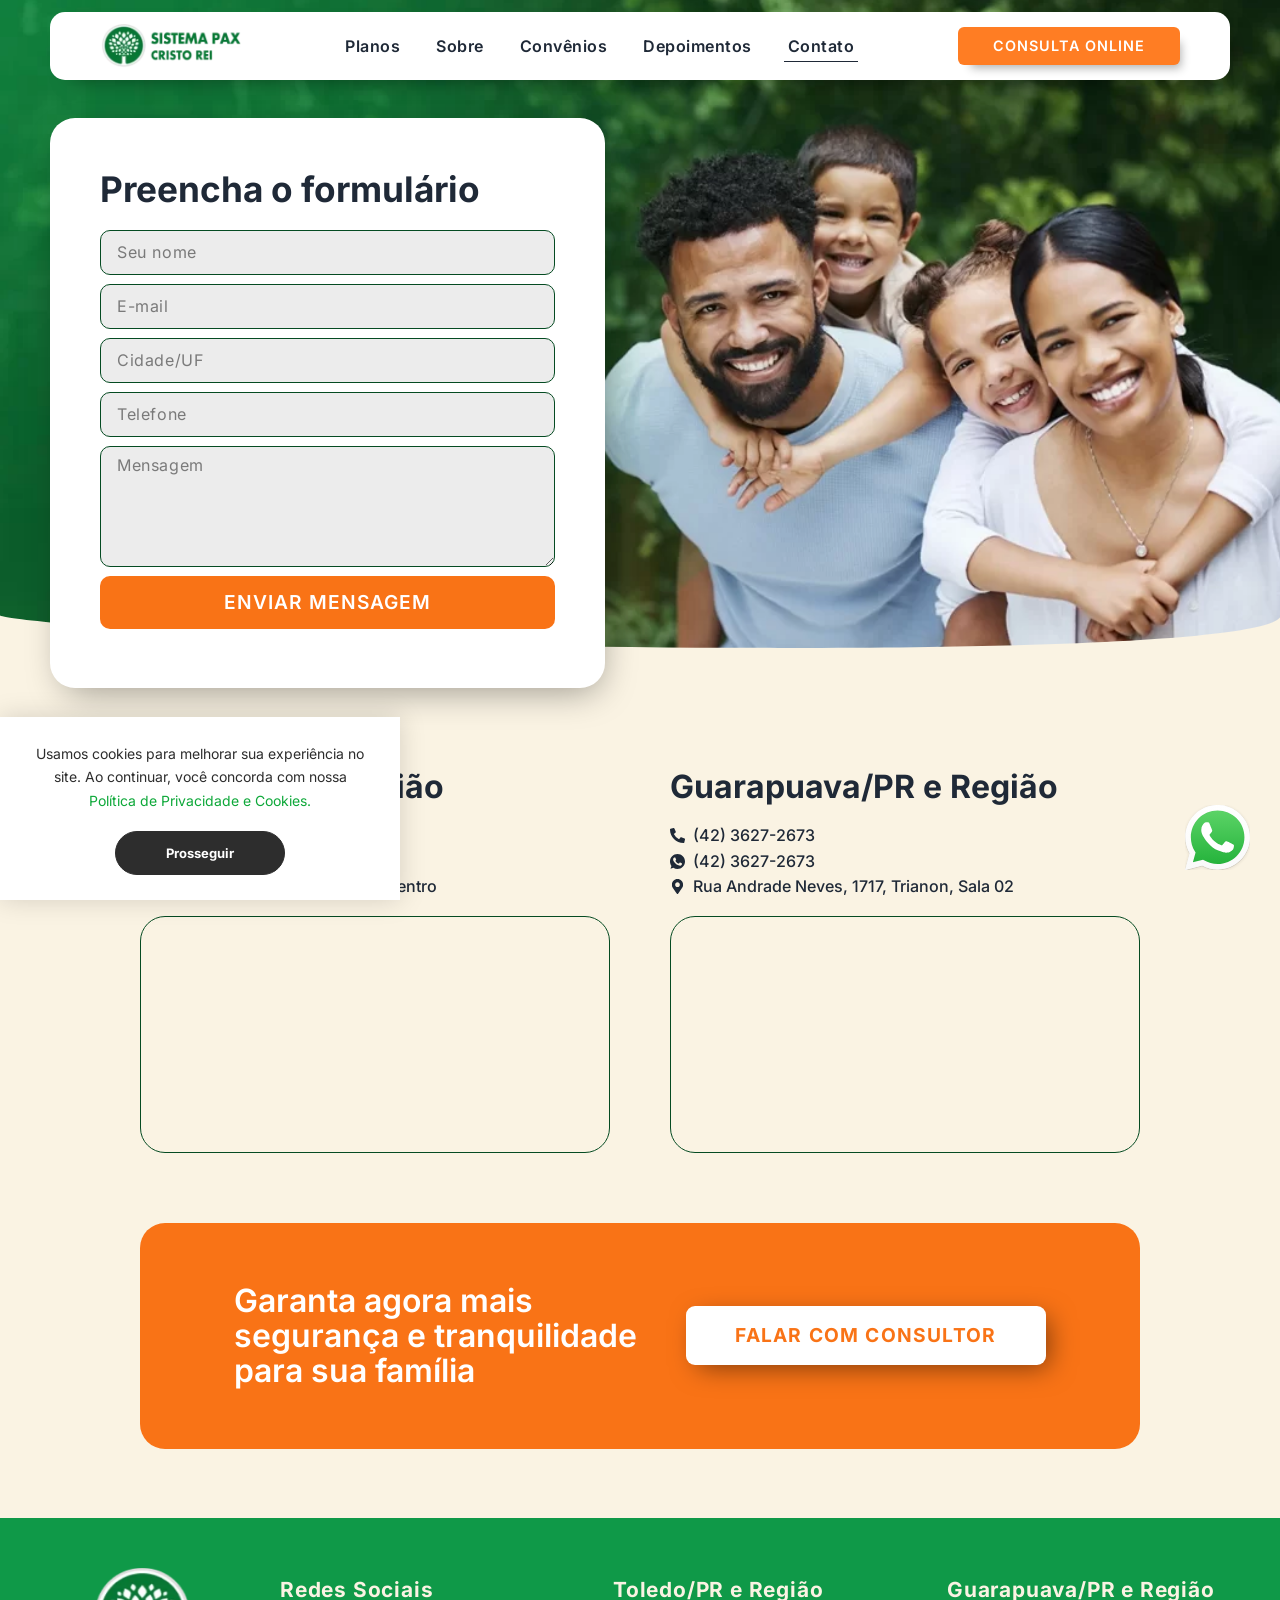
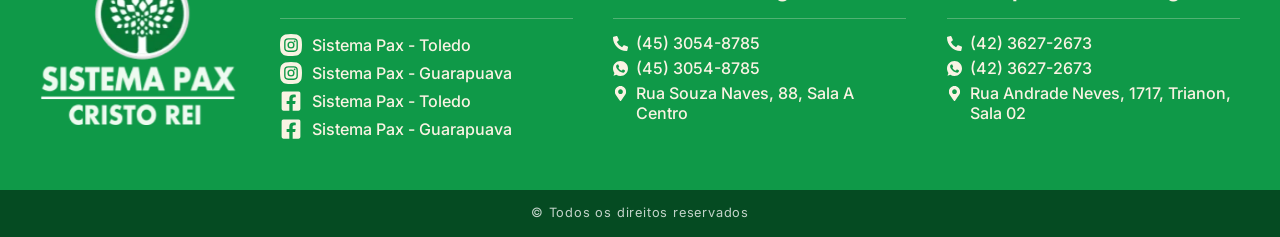
==== commit 81c20705: "Melhora SEO e segurança: sitemap, robots.txt, CSP e headers de segurança - Gera robots.txt e sitemap" ====
--- a/site/contato/index.html
+++ b/site/contato/index.html
@@ -4,41 +4,33 @@
   <meta charset="UTF-8">
   <meta name="viewport" content="width=device-width, initial-scale=1">
   <title>Contato - Sistema Pax Cristo Rei</title>
-  <meta name="description" content="Entre em contato com o Sistema Pax Cristo Rei. Toledo/PR: (45) 3054-8785 - Rua Souza Naves, 88, Sala A Centro. Guarapuava/PR: (42) 3627-2673 - Rua Andrade Neves, 1717, Trianon, Sala 02.">
+  <meta name="description" content="Fale com o Sistema Pax Cristo Rei em Toledo/PR e Guarapuava/PR. Telefone, WhatsApp, endereço e formulário de contato.">
   <meta name="robots" content="follow, index, max-snippet:-1, max-video-preview:-1, max-image-preview:large">
   <link rel="canonical" href="https://sistemapaxcristorei.com.br/contato/">
   <meta property="og:locale" content="pt_BR">
   <meta property="og:type" content="website">
   <meta property="og:title" content="Contato - Sistema Pax Cristo Rei">
-  <meta property="og:description" content="Entre em contato com o Sistema Pax Cristo Rei. Toledo/PR: (45) 3054-8785 - Rua Souza Naves, 88, Sala A Centro. Guarapuava/PR: (42) 3627-2673 - Rua Andrade Neves, 1717, Trianon, Sala 02.">
+  <meta property="og:description" content="Fale com o Sistema Pax Cristo Rei em Toledo/PR e Guarapuava/PR. Telefone, WhatsApp, endereço e formulário de contato.">
   <meta property="og:url" content="https://sistemapaxcristorei.com.br/contato/">
   <meta property="og:site_name" content="Sistema Pax Cristo Rei">
   <meta property="og:image" content="https://sistemapaxcristorei.com.br/assets/img/logotopo_2.webp">
   <meta name="twitter:card" content="summary_large_image">
   <meta name="twitter:title" content="Contato - Sistema Pax Cristo Rei">
-  <meta name="twitter:description" content="Entre em contato com o Sistema Pax Cristo Rei. Toledo/PR: (45) 3054-8785 - Rua Souza Naves, 88, Sala A Centro. Guarapuava/PR: (42) 3627-2673 - Rua Andrade Neves, 1717, Trianon, Sala 02.">
+  <meta name="twitter:description" content="Fale com o Sistema Pax Cristo Rei em Toledo/PR e Guarapuava/PR. Telefone, WhatsApp, endereço e formulário de contato.">
   <link rel="icon" href="../assets/img/logotopo_5.webp" sizes="192x192">
   <link rel="apple-touch-icon" href="../assets/img/logotopo_5.webp">
   <link rel="preload" href="../assets/fonts/inter-latin.woff2" as="font" type="font/woff2" crossorigin>
-  <link rel="stylesheet" href="../assets/css/style.css">
-  <script>
-    /* Liga as animações só quando há JavaScript e o sistema não pede "menos animações".
-       Fica no <head> pra valer já na primeira pintura, sem piscar nada na tela. */
-    try {
-      if (!window.matchMedia('(prefers-reduced-motion: reduce)').matches) {
-        document.documentElement.classList.add('anim');
-      }
-    } catch (e) { /* sem suporte: segue sem animação */ }
-  </script>
+  <link rel="stylesheet" href="../assets/css/style.css?v=79de8937">
+  <script src="../assets/js/anim-init.js?v=d9fc86ed"></script>
   <script type="application/ld+json">
   {"@context":"https://schema.org","@graph":[{"@type":["Organization"],"@id":"https://sistemapaxcristorei.com.br/#organization","name":"Sistema Pax Cristo Rei","url":"https://sistemapaxcristorei.com.br/","logo":{"@type":"ImageObject","url":"https://sistemapaxcristorei.com.br/assets/img/logotopo_2.webp","width":341,"height":106},"openingHours":["Monday,Tuesday,Wednesday,Thursday,Friday,Saturday,Sunday 09:00-17:00"],"description":"Planos completos de assistência familiar e funeral, com benefícios que oferecem conforto, apoio e tranquilidade quando mais importa."},{"@type":"WebSite","@id":"https://sistemapaxcristorei.com.br/#website","url":"https://sistemapaxcristorei.com.br/","name":"Sistema Pax Cristo Rei","alternateName":"Sistema Pax","publisher":{"@id":"https://sistemapaxcristorei.com.br/#organization"},"inLanguage":"pt-BR"}]}
   </script>
   <!-- Google Tag Manager -->
-  <script>(function(w,d,s,l,i){w[l]=w[l]||[];w[l].push({'gtm.start':new Date().getTime(),event:'gtm.js'});var f=d.getElementsByTagName(s)[0],j=d.createElement(s),dl=l!='dataLayer'?'&l='+l:'';j.async=true;j.src='https://www.googletagmanager.com/gtm.js?id='+i+dl;f.parentNode.insertBefore(j,f);})(window,document,'script','dataLayer','GTM-T6L82PLL');</script>
+  <script src="../assets/js/gtm-init.js?v=2e1f41f6"></script>
   <!-- End Google Tag Manager -->
 </head>
 <body class="page-contato">
-  <noscript><iframe src="https://www.googletagmanager.com/ns.html?id=GTM-T6L82PLL" height="0" width="0" style="display:none;visibility:hidden"></iframe></noscript>
+  <noscript><iframe src="https://www.googletagmanager.com/ns.html?id=GTM-T6L82PLL" height="0" width="0" class="gtm-noscript-frame"></iframe></noscript>
   <a class="skip-link" href="#content">Ir para o conteúdo</a>
   <div class="progresso" aria-hidden="true"></div>
 
@@ -77,7 +69,10 @@
         <input id="f-telefone" type="tel" name="telefone" placeholder="Telefone" required autocomplete="tel">
         <label class="sr-only" for="f-mensagem">Mensagem</label>
         <textarea id="f-mensagem" name="mensagem" rows="4" placeholder="Mensagem"></textarea>
-        <input type="text" name="_honey" class="hp" tabindex="-1" autocomplete="off" aria-hidden="true">
+        <!-- Campo-isca: invisível para pessoas, mas um robô que preenche tudo cai nele.
+             Se vier preenchido, a mensagem é descartada antes mesmo de ser enviada. -->
+        <label class="hp" for="f-honey" aria-hidden="true">Não preencha este campo</label>
+        <input id="f-honey" type="text" name="_honey" class="hp" tabindex="-1" autocomplete="off" aria-hidden="true">
         <button type="submit" class="btn-submit">Enviar mensagem</button>
         <p class="form-msg" role="status" aria-live="polite"></p>
       </form>
@@ -171,7 +166,7 @@
     <button type="button" class="cookie-btn" id="cookie-accept">Prosseguir</button>
   </div>
 
-  <svg width="0" height="0" style="position:absolute" aria-hidden="true">
+  <svg width="0" height="0" class="svg-sprite-defs" aria-hidden="true">
     <defs>
       <symbol id="i-instagram" viewBox="0 0 176 176"><path d="M105.39,88.06A17.39,17.39,0,1,1,88,70.67,17.36,17.36,0,0,1,105.39,88.06Z"/><path d="M110.23,44.13H65.77a21.71,21.71,0,0,0-21.7,21.7v44.48A21.69,21.69,0,0,0,65.77,132h44.48a21.69,21.69,0,0,0,21.68-21.7V65.83A21.71,21.71,0,0,0,110.23,44.13ZM88,116.51a28.43,28.43,0,1,1,28.45-28.45A28.45,28.45,0,0,1,88,116.51Zm28.61-49.87a7,7,0,1,1,7-7A7,7,0,0,1,116.61,66.64Z"/><path d="M171.64,40.85C167.69,25,151,8.31,135.15,4.36A262,262,0,0,0,88,0,262.18,262.18,0,0,0,40.85,4.36C25,8.31,8.32,25,4.37,40.85a256.4,256.4,0,0,0,0,94.3C8.32,151,25,167.7,40.85,171.64A262.18,262.18,0,0,0,88,176q6.7,0,13.4-.35a268.710,268.710,0,0,0,33.75-4c15.89-3.94,32.54-20.6,36.490-36.49A261.54,261.54,0,0,0,176,86.48,261.1,261.1,0,0,0,171.64,40.85ZM143,110.29a32.81,32.81,0,0,1-32.77,32.77H65.77A32.81,32.81,0,0,1,33,110.29V65.83A32.81,32.81,0,0,1,65.77,33.06h44.46A32.81,32.81,0,0,1,143,65.83Z"/></symbol>
       <symbol id="i-facebook" viewBox="0 0 448 512"><path d="M400 32H48A48 48 0 0 0 0 80v352a48 48 0 0 0 48 48h137.25V327.69h-63V256h63v-54.64c0-62.15 37-96.48 93.67-96.48 27.14 0 55.52 4.84 55.52 4.84v61h-31.27c-30.81 0-40.42 19.12-40.42 38.73V256h68.78l-11 71.69h-57.78V480H400a48 48 0 0 0 48-48V80a48 48 0 0 0-48-48z"/></symbol>
@@ -185,6 +180,6 @@
     </defs>
   </svg>
 
-  <script src="../assets/js/main.js" defer></script>
+  <script src="../assets/js/main.js?v=a1498ea8" defer></script>
 </body>
 </html>
--- a/site/assets/css/style.css
+++ b/site/assets/css/style.css
@@ -36,6 +36,8 @@
 
 /* ---------- Base ---------- */
 *, *::before, *::after { box-sizing: border-box; }
+.gtm-noscript-frame { display: none; visibility: hidden; }
+.svg-sprite-defs { position: absolute; }
 html, body { width: 100%; overflow-x: hidden; }
 html { -webkit-text-size-adjust: 100%; }
 body {
@@ -135,7 +137,6 @@
 .hero-planos { background-image: url(../img/ses-1-desktop.webp); }
 .hero-sobre { background-image: url(../img/ses-1-desktop-4.webp); }
 .hero-contato { background-image: url(../img/ses-1-desktop-3.webp); min-height: 600px; padding-top: 120px; }
-.hero-convenios { background-image: url(../img/ses-1-desktop-3.webp); }
 .hero-inner { display: flex; flex-direction: column; align-items: flex-start; gap: 20px; z-index: 3; }
 .hero-text { width: 491px; max-width: 100%; margin-top: 30px; }
 .hero-text h1 { font-size: 2.9em; font-weight: 700; color: var(--white); margin-bottom: .5rem; }
@@ -392,6 +393,7 @@
    Convênios
    ========================================================================== */
 .convenios-sec { padding-top: 90px; }
+.page-title { margin-bottom: 28px; font-size: clamp(1.9rem, 4vw, 2.6rem); font-weight: 700; text-align: center; color: var(--text); }
 .tabs { width: 1000px; max-width: 100%; }
 .tab-list { display: flex; justify-content: center; flex-wrap: wrap; gap: 12px; margin-bottom: 25px; }
 .tab-list button {
@@ -401,13 +403,17 @@
 .tab-list button:hover { background: #e7f5ec; }
 .tab-list button[aria-selected="true"] { background: var(--primary); color: var(--cream); }
 .tab-panel { background: var(--white); border-radius: 25px; padding: 40px; box-shadow: var(--shadow-card); color: var(--text); }
-.conv-list { list-style: none; margin: 0; padding: 0; display: grid; grid-template-columns: repeat(auto-fill, minmax(260px, 1fr)); gap: 14px; }
-.conv-list:empty { display: none; }
-.conv-item { display: flex; flex-direction: column; gap: 4px; padding: 16px 20px; border-radius: 12px; background: var(--cream); }
-.conv-item strong { font-weight: 700; color: var(--secondary); }
-.conv-item span { font-size: .95em; }
-.conv-empty { display: flex; flex-direction: column; align-items: center; gap: 25px; text-align: center; font-size: 1.1em; line-height: 1.4; }
-.conv-list:not(:empty) + .conv-empty { display: none; }
+/* Grade de logos dos parceiros conveniados, por região (aba) */
+.conv-grid {
+  list-style: none; margin: 0; padding: 0; display: grid;
+  grid-template-columns: repeat(5, 1fr); gap: 25px;
+}
+.conv-logo {
+  aspect-ratio: 1 / 1; border-radius: 50%; overflow: hidden; background: var(--white);
+  box-shadow: 0 6px 16px -8px rgba(0, 0, 0, .18); transition: transform .3s, box-shadow .3s;
+}
+.conv-logo:hover { transform: translateY(-4px); box-shadow: 0 12px 22px -10px rgba(0, 0, 0, .28); }
+.conv-logo img { width: 100%; height: 100%; object-fit: cover; display: block; }
 
 /* ==========================================================================
    Política
@@ -480,7 +486,7 @@
   .hero-home { background-image: url(../img/ses-1-desktop-1-1536x562.webp); }
   .hero-planos { background-image: url(../img/ses-1-desktop-1536x562.webp); }
   .hero-sobre { background-image: url(../img/ses-1-desktop-4-1536x562.webp); }
-  .hero-contato, .hero-convenios { background-image: url(../img/ses-1-desktop-3-1536x535.webp); }
+  .hero-contato { background-image: url(../img/ses-1-desktop-3-1536x535.webp); }
   .hero-text { width: 439px; }
   .hero-text h1 { font-size: 2.5em; }
   .hero-home .hero-btn { width: 407px; }
@@ -542,7 +548,7 @@
   .hero-home { background-image: url(../img/ses-1-desktop-1-1024x375.webp); }
   .hero-planos { background-image: url(../img/ses-1-desktop-1024x375.webp); }
   .hero-sobre { background-image: url(../img/ses-1-desktop-4-1024x375.webp); }
-  .hero-contato, .hero-convenios { background-image: url(../img/ses-1-desktop-3-1024x356.webp); }
+  .hero-contato { background-image: url(../img/ses-1-desktop-3-1024x356.webp); }
   .home-beneficios::before { background-image: url(../img/bg-1024x683.webp); }
   .hero-planos { min-height: 647px; }
   .hero-text { width: 351px; }
@@ -610,7 +616,7 @@
   .hero-home { background-image: url(../img/ses-1-tablet.webp); }
   .hero-planos { background-image: url(../img/ses-1-tablet-1.webp); }
   .hero-sobre { background-image: url(../img/ses-1-tablet-3.webp); }
-  .hero-contato, .hero-convenios { background-image: url(../img/ses-1-tablet-2-768x932.webp); }
+  .hero-contato { background-image: url(../img/ses-1-tablet-2-768x932.webp); }
   .hero-inner { align-items: center; }
   .hero-text, .hero-sobre .hero-text { width: 549px; text-align: center; }
   .hero-planos .hero-text { width: 601px; margin-top: 10px; }
@@ -700,11 +706,13 @@
   .main-nav li { margin: 0 6px; }
   .main-nav a { padding: 0 4px; }
 
-  .hero { margin-top: -174px; padding: 122px 20px 300px; }
+  /* No celular o fundo fica parado (sem parallax) — a foto é retrato e mostra
+     pessoas perto do topo; deslocar o fundo ao rolar cortava a cabeça delas. */
+  .hero { margin-top: -174px; padding: 122px 20px 300px; background-position: center center !important; }
   .hero-home { background-image: url(../img/ses-1-mobile.webp); }
   .hero-planos { background-image: url(../img/ses-1-mobile-1.webp); }
   .hero-sobre { background-image: url(../img/ses-1-mobile-3.webp); }
-  .hero-contato, .hero-convenios { background-image: url(../img/ses-1-mobile-2.webp); padding-bottom: 250px; }
+  .hero-contato { background-image: url(../img/ses-1-mobile-2.webp); padding-bottom: 250px; }
   .home-beneficios::before { background-image: url(../img/bg-768x512.webp); }
   .hero-inner { align-items: stretch; }
   .hero-text, .hero-sobre .hero-text, .hero-planos .hero-text { width: 100%; margin-top: 60px; text-align: left; }
@@ -789,7 +797,9 @@
   .video-short { width: 100%; max-width: 360px; }
 
   .tab-panel { padding: 25px; }
+  .conv-grid { gap: 20px; }
   .tab-list button { width: 100%; }
+  .conv-grid { grid-template-columns: repeat(4, 1fr); gap: 12px; }
 
   .policy-sec { padding: 50px 20px 70px; }
   .policy h1 { font-size: 1.8em; }
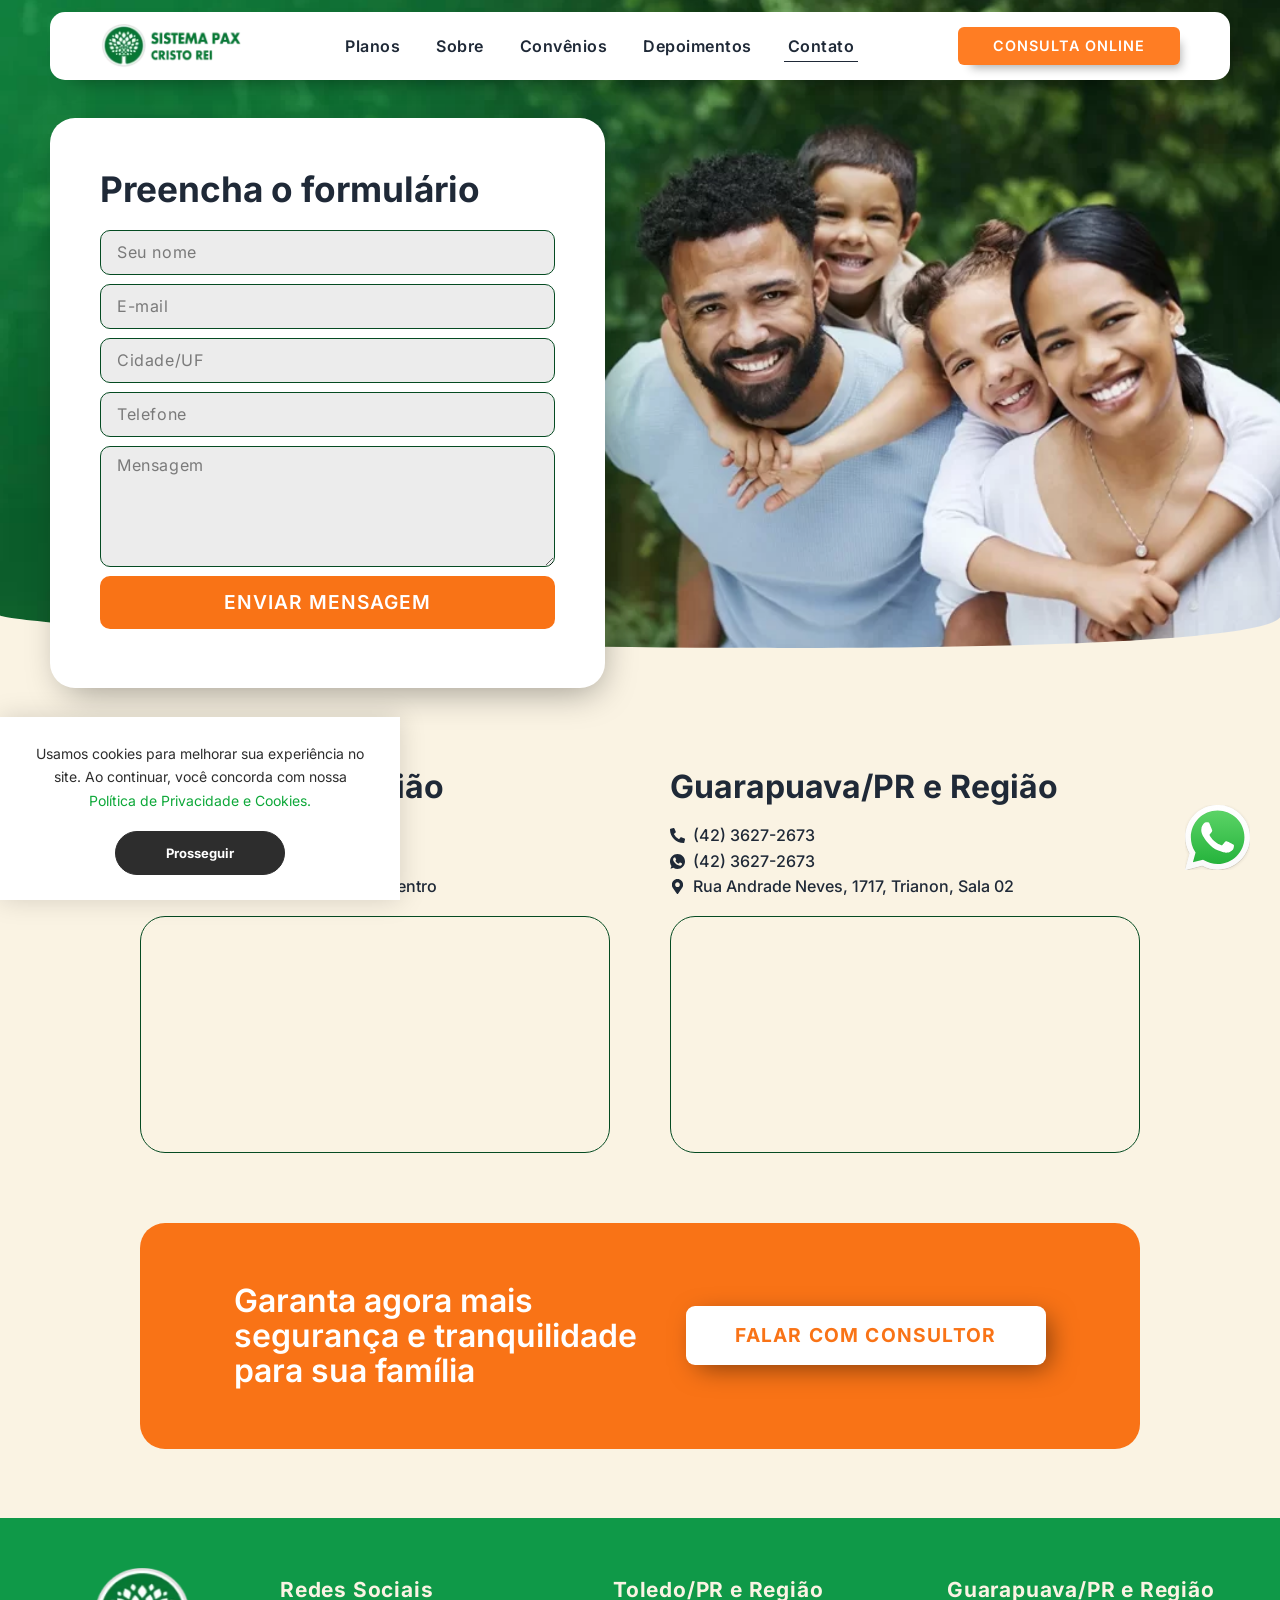
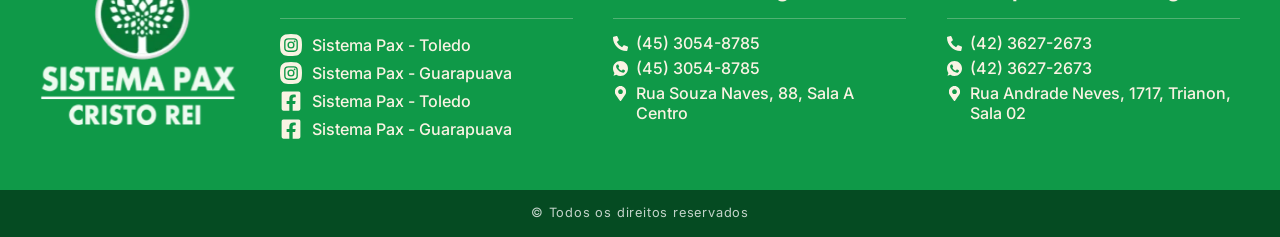
==== commit db406c6b: "Melhora performance: preload da imagem do hero, cache longo e alvos de toque - Adiciona <link rel=pr" ====
--- a/site/contato/index.html
+++ b/site/contato/index.html
@@ -20,13 +20,18 @@
   <link rel="icon" href="../assets/img/logotopo_5.webp" sizes="192x192">
   <link rel="apple-touch-icon" href="../assets/img/logotopo_5.webp">
   <link rel="preload" href="../assets/fonts/inter-latin.woff2" as="font" type="font/woff2" crossorigin>
-  <link rel="stylesheet" href="../assets/css/style.css?v=79de8937">
+  <link rel="preload" as="image" href="../assets/img/ses-1-desktop-3.webp" media="(min-width: 1367px)" fetchpriority="high">
+  <link rel="preload" as="image" href="../assets/img/ses-1-desktop-3-1536x535.webp" media="(min-width: 1201px) and (max-width: 1366px)" fetchpriority="high">
+  <link rel="preload" as="image" href="../assets/img/ses-1-desktop-3-1024x356.webp" media="(min-width: 1025px) and (max-width: 1200px)" fetchpriority="high">
+  <link rel="preload" as="image" href="../assets/img/ses-1-tablet-2-768x932.webp" media="(min-width: 768px) and (max-width: 1024px)" fetchpriority="high">
+  <link rel="preload" as="image" href="../assets/img/ses-1-mobile-2.webp" media="(max-width: 767px)" fetchpriority="high">
+  <link rel="stylesheet" href="../assets/css/style.css?v=7298a313">
   <script src="../assets/js/anim-init.js?v=d9fc86ed"></script>
   <script type="application/ld+json">
   {"@context":"https://schema.org","@graph":[{"@type":["Organization"],"@id":"https://sistemapaxcristorei.com.br/#organization","name":"Sistema Pax Cristo Rei","url":"https://sistemapaxcristorei.com.br/","logo":{"@type":"ImageObject","url":"https://sistemapaxcristorei.com.br/assets/img/logotopo_2.webp","width":341,"height":106},"openingHours":["Monday,Tuesday,Wednesday,Thursday,Friday,Saturday,Sunday 09:00-17:00"],"description":"Planos completos de assistência familiar e funeral, com benefícios que oferecem conforto, apoio e tranquilidade quando mais importa."},{"@type":"WebSite","@id":"https://sistemapaxcristorei.com.br/#website","url":"https://sistemapaxcristorei.com.br/","name":"Sistema Pax Cristo Rei","alternateName":"Sistema Pax","publisher":{"@id":"https://sistemapaxcristorei.com.br/#organization"},"inLanguage":"pt-BR"}]}
   </script>
   <!-- Google Tag Manager -->
-  <script src="../assets/js/gtm-init.js?v=2e1f41f6"></script>
+  <script src="../assets/js/gtm-init.js?v=2e1f41f6" async></script>
   <!-- End Google Tag Manager -->
 </head>
 <body class="page-contato">
--- a/site/assets/css/style.css
+++ b/site/assets/css/style.css
@@ -258,18 +258,22 @@
 .t-name { font-weight: 700; color: var(--text); letter-spacing: .5px; }
 .t-title { font-weight: 400; color: var(--primary); }
 .carousel-btn {
-  position: absolute; top: calc(50% - 15px); transform: translateY(-50%); z-index: 2;
-  display: inline-flex; align-items: center; justify-content: center; width: 20px; height: 20px;
+  position: absolute; top: calc(50% - 22px); transform: translateY(-50%); z-index: 2;
+  display: inline-flex; align-items: center; justify-content: center; width: 44px; height: 44px;
   padding: 0; background: none; border: 0; cursor: pointer; color: var(--text);
 }
 .carousel-btn svg { width: 20px; height: 20px; fill: var(--text); }
 .carousel-prev { left: 0; }
 .carousel-next { right: 0; }
-.carousel-dots { position: absolute; bottom: 0; left: 0; right: 0; display: flex; justify-content: center; gap: 10px; }
+.carousel-dots { position: absolute; bottom: 0; left: 0; right: 0; display: flex; justify-content: center; gap: 4px; }
 .carousel-dots button {
-  width: 6px; height: 6px; padding: 0; border: 0; border-radius: 50%; background: #000; opacity: .2; cursor: pointer; transition: opacity .3s;
-}
-.carousel-dots button[aria-selected="true"] { opacity: 1; }
+  position: relative; width: 24px; height: 24px; padding: 0; border: 0; background: none; cursor: pointer;
+}
+.carousel-dots button::before {
+  content: ''; position: absolute; top: 50%; left: 50%; width: 6px; height: 6px; border-radius: 50%;
+  background: #000; opacity: .2; transform: translate(-50%, -50%); transition: opacity .3s;
+}
+.carousel-dots button[aria-selected="true"]::before { opacity: 1; }
 
 /* ---------- Faixa CTA laranja ---------- */
 .cta-sec { padding: 90px 0; }
